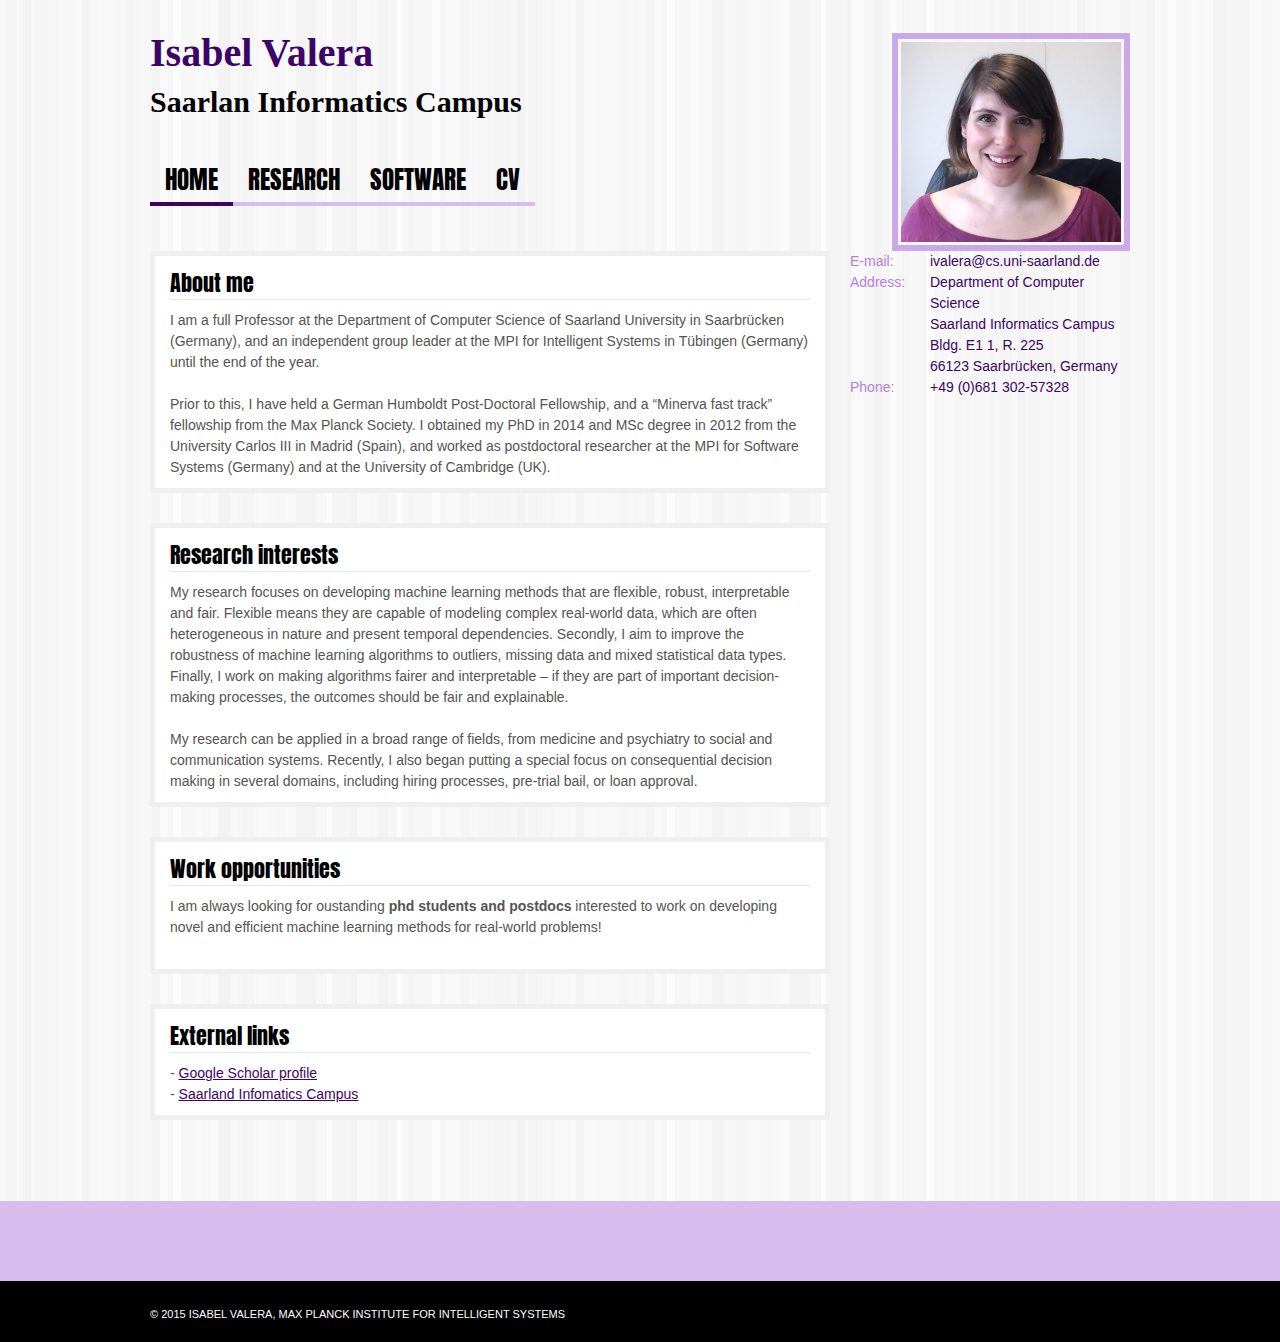
==== index.html @ 941a76a4 "Update index.html" ====
<!DOCTYPE html PUBLIC "-//W3C//DTD XHTML 1.0 Transitional//EN" "http://www.w3.org/TR/xhtml1/DTD/xhtml1-transitional.dtd">
<html xmlns="http://www.w3.org/1999/xhtml">
<head profile="http://gmpg.org/xfn/11">
	<title>Isabel Valera</title>
	<meta http-equiv="Content-Type" content="text/html; charset=UTF-8" />
	<meta name="robots" content="index, follow" />
	<link rel="stylesheet" type="text/css" href="css/style.css" media="screen" />
	<!-- Alt Stylesheet -->
	<link href="css/purple.css" rel="stylesheet" type="text/css" />
	<!-- Custom Favicon -->
	<link rel="shortcut icon" href="images/cropped-isabel1-300x194.jpg"/>
	<link href="css/shortcodes.css" rel="stylesheet" type="text/css" />
	<!-- Custom Stylesheet -->
	<link href="css/custom.css" rel="stylesheet" type="text/css" />
	<style type="text/css" media="screen">
		html { margin-top: 28px !important; }
		* html body { margin-top: 28px !important; }
	</style>
	<link href="http://fonts.googleapis.com/css?family=Anton" rel="stylesheet" type="text/css" />
</head>
<body class="single single-post postid-48 single-format-standard logged-in admin-bar no-customize-support chrome">
	<?html

?>
	<div id="container">
		<div id="header" class="col-full">
			<div id="logo" class="fr">
				<a href="#" title="Isabel Valera, Max Planck Institute for Intelligent Systems">
					<img class="title" style="border:6px solid #CBA8E7;padding:3px" width="220px" src="images/IsaWeb.png" alt="Isabel Valera" />
				</a>
	      		<span class="site-title">
					<a href="http://localhost/isaWp">
                        Prof. Dr. Isabel Valera
					</a>
				</span>
	      		<span class="site-description">Saarland Informatics Campus</span>
	      	</div><!-- /#logo -->
			<div id="descripcion" class="nav" style="margin-top:5px;">
				<h1 style="font-size:40px;color:#3B0466">Isabel Valera</h1><br/>
				<h1>Saarlan Informatics Campus </br></br></h1>
			</div>
			<div id="pagenav" class="nav fl">
				<ul>
					<li class="b page_item current_page_item">
						<a href="https://ivaleram.github.io/">Home</a>
					</li>
					<li class="page_item page-item-8">
						<a href="https://ivaleram.github.io/publications.html">Research</a>
					</li>
                    <li class="page_item page-item-8">
                        <a href="https://ivaleram.github.io/code.html">Software</a>
                    </li>
					<li class="page_item page-item-44">
						<a href="https://ivaleram.github.io/cv.html">CV</a>
					</li>
		    	</ul>
	    	</div><!-- /#pagenav -->       
		</div>
		<div id="content" class="col-full">
			<div id="sidebar" class="col-right">
				<div id="search_main" class="widget">
					<table class="tablePurple">
						<col style="width:80px"></col>
						<col style="width:200px"></col>
						
						<tbody>
                            <tr>
                                <td class="celdaClara">
                                    E-mail:
                                </td>
                                <td class="celdaOscura">
                                    ivalera@cs.uni-saarland.de
                                </td>
                            </tr>
                            <tr>
                                <td class="celdaClara">
                                    Address:
                                </td>
                                <td class="celdaOscura">
                                    Department of Computer Science</br>
                                    Saarland Informatics Campus</br>
                                    Bldg. E1 1, R. 225</br>
                                    66123 Saarbrücken, Germany
                                </td>								
                            </tr>
                            <tr>
                                <td class="celdaClara">
                                    Phone:
                                </td>
                                <td class="celdaOscura">
                                    +49 (0)681 302-57328
                                </td>	
															
							</tr>
						</tbody>
					</table>
				</div>
			</div>
			<div id="main" class="col-left">
				<div class="post">
					<h2 class="title">About me</h2>	
                    I am a full Professor at the Department of Computer Science of Saarland University in Saarbrücken (Germany), and an independent group leader at the MPI for Intelligent Systems in Tübingen (Germany) until the end of the year.
                    
                    </br></br>
                    Prior to this, I have held a German Humboldt Post-Doctoral Fellowship, and a “Minerva fast track” fellowship from the Max Planck Society. I obtained my PhD in 2014 and MSc degree in 2012 from the University Carlos III in Madrid (Spain), and worked as postdoctoral researcher at the MPI for Software Systems (Germany) and at the University of Cambridge (UK).
                    
				</div>	
			</div>			
			<div id="main" class="col-left">
				<div class="post">
					<h2 class="title">Research interests</h2>
                   My research focuses on developing machine learning methods that are flexible, robust, interpretable and fair. Flexible means they are capable of modeling complex real-world data, which are often heterogeneous in nature and present temporal dependencies. Secondly, I aim to improve the robustness of machine learning algorithms to outliers, missing data and mixed statistical data types. Finally, I work on making algorithms fairer and interpretable – if they are part of important decision-making processes, the outcomes should be fair and explainable.
                   
                   </br></br>
                   
                   My research can be applied in a broad range of fields, from medicine and psychiatry to social and communication systems. Recently, I also began putting a special focus on consequential decision making in several domains, including hiring processes, pre-trial bail, or loan approval.
                    
					<!--My research turns around the development of general machine learning methods that leverage the availability of data to solve real-world problems. In particular, I have three main goals in my research: i) capturing complex real-world phenomena, which often involve being able to ii) handle time-dependent, unstructured and heterogeneous data, and iii) provide interpretable results that allow us to better understand these phenomena, i.e., to include humans in the loop.
</br></br>
I have extensive expertise in probabilistic modeling, including Bayesian nonparametric models, as well as discrete- and continuous-time models such as HMMs and temporal point processes, respectively. My learning approaches include approximate Bayesian inference, e.g., Monte Carlo and variational methods, as well as convex optimization. I am interested in diverse applications which range from bioengineering and psychiatry to social and communication systems.

	-->
					
				</div>	
			</div>
            
            <div id="main" class="col-left">
                <div class="post">
                    <h2 class="title">Work opportunities</h2>
                    I am always looking for oustanding <b>phd students and postdocs</b> interested to work on developing novel and efficient machine learning methods for real-world problems!
                    </br></br>
                    
                    <!--To apply, send your application to Mara Cascianelli (mara.cascianelli@tuebingen.mpg.de).-->
                    
                </div>
            </div>
            
			<!-- <div id="main" class="col-left">
				<div class="post">
					<h2 class="title">Ongoing Papers</h2>
										
					I. Valera, F. J. R. Ruiz, P. M. Olmos, C. Blanco and F. Perez-Cruz. <b>"Infinite Continuous Feature Model for Psychiatric Comorbidity Analysis”. </b>
					Submitted to IEEE Transactions on Signal Processing, 2014. </br></br> 
											
					I. Valera, F. J. R. Ruiz and F. Perez-Cruz.  <b>"An Infinite Factorial Unbounded-State HMM for Blind Multiuser Channel Estimation"</b>. 
					Submitted to IEEE Transactions on Signal Processing, 2013.</br></br>
					
					I. Valera, F. J. R. Ruiz and F. Perez-Cruz. <b>"Infinite Factorial Unbounded-State Hidden Markov Model"</b>. Submitted to IEEE 
					Transaction on Pattern Analysis and Machine Intelligence, 2013.</br></br> 
				</div>	
			</div>
			
			<!-- <div id="main" class="col-left">
				<div class="post">
					<h2 class="title">Latest news</h2>						
					- THESIS IN PROGRESS!!!</br>
				</div>	
			</div> -->
			<div id="main" class="col-left">
				<div class="post">
					<h2 class="title">External links</h2>
					 - <a href="http://scholar.google.es/citations?user=cpdQqpsAAAAJ&hl=es" >Google Scholar profile</a></br>
					  <!--- <a href="http://learning.eng.cam.ac.uk/Public/">Computational and Biological Learning Lab at University of Cambridge</a></br>
					 - <a href="https://www.mpi-sws.org/" >Max Planck Institute for Software Systems</a></br> -->
                     - <a href="https://saarland-informatics-campus.de/en/" >Saarland Infomatics Campus</a></br>
                    			 
				</div>	
			</div>
			
			<div class="fix"></div>
						
		</div>	
		<div id="extended-footer">
			<div class="col-full">
				<div class="block one">
				</div><!-- /.block -->
				<div class="block two">
				</div><!-- /.block -->
				<div class="block three">
				</div><!-- /.block -->
			</div><!-- /.col-full -->
		</div><!-- /#extended-footer -->

		<div id="footer">
			<div class="col-full">
				<div id="copyright" class="col-left">
					<p>&copy; 2015 Isabel Valera, Max Planck Institute for Intelligent Systems</p>
				</div>			
				<div id="credit" class="col-right">
				</div>
			</div><!-- /.col-full -->
		</div><!-- /#footer -->	
	</div>
</body>
---- css/style.css ----
/*  
Theme Name: Bueno
Version: 1.7.4
Description: Designed by <a href="http://www.woothemes.com">WooThemes</a>.
Author: WooThemes
Author URI: http://www.woothemes.com

Copyright: (c) 2009 WooThemes.
	License: GNU General Public License v2.0
	License URI: http://www.gnu.org/licenses/gpl-2.0.html

*/

/* 

WARNING! DO NOT EDIT THIS FILE!

To make it easy to update your theme, you should not edit the styles in this file. Instead use 
the custom.css file to add your styles. You can copy a style from this file and paste it in 
custom.css and it will override the style in this file. You have been warned! :)

*/

/* Default styles */
@import "css/reset.css";

/*-------------------------------------------------------------------------------------------

INDEX:

1. SETUP
-1.1 Defaults
-1.2 Hyperlinks

2. SITE STRUCTURE & APPEARANCE
-2.1 Containers & Columns
-2.2 Navigation
-2.2.1 Drop-down menus
-2.3 Header
-2.4 Content
-2.5 Sidebar
-2.6 Extended Footer
-2.7 Footer

3. POSTS
-3.1 Typographic Elements
-3.2 Images
-3.3 Pagination / WP-Pagenavi

4. WIDGETS
-4.1 Generic Widgets
-4.2 Specific Widgets
-4.3 Extended Footer Widgets

5. COMMENTS
-5.1 Comments
-5.2 Pingbacks / Trackbacks
-5.3 Comments Form
-5.4 Gravity forms

-------------------------------------------------------------------------------------------*/



/*-------------------------------------------------------------------------------------------*/
/* 1. SETUP */
/*-------------------------------------------------------------------------------------------*/

/* 1.1 Defaults */

body  { font: 14px arial,Georgia, Times, Serif; line-height: 1.5; color: #545454; }

h1, h2, h3, h4, h5, h6  { margin: 0; font-family:Times New Roman, 'Anton', arial, serif; color: #000; }
h1  {font-size: 30px;} h2  {font-size: 24px;} h3  {font-size: 20px;} h4  {font-size: 18px;} h5  {font-size: 14px;} h6  {font-size: 12px;}

p  {margin: 0;}

/* 1.2 Hyperlinks */

h1 a:link, h1 a:visited, h2 a:link, h2 a:visited, h3 a:link, h3 a:visited,
h4 a:link, h4 a:visited, h5 a:link, h5 a:visited, h6 a:link, h6 a:visited  { text-decoration: none; }
h1 a:hover, h2 a:hover, h3 a:hover, h4 a:hover, h5 a:hover, h6 a:hover  {text-decoration: underline;}



/*-------------------------------------------------------------------------------------------*/
/* 2. SITE STRUCTURE & APPEARANCE */
/*-------------------------------------------------------------------------------------------*/

/* 2.1 Containers & Columns */
#container  {
}

.col-left { float: left; }
.col-right { float: right; }
.col-full  { width: 980px; margin: 0 auto; }

/* 2.2 Navigation */

#navigation  { text-transform: uppercase; font-size:11px; background-color: #000; }
.nav, .nav ul  { z-index:100; margin:0; padding:0; list-style:none; line-height:1; }
.nav li  { float:left; width: auto; }

/* 2.2.1 Drop-down menus */
.nav li ul  {  position: absolute; left: -999em; width: 160px;  }
.nav li ul li  { border: 1px solid #d8d8d8; background: #FFF; border-width: 0 1px 1px; }
.nav li ul li a  { width:148px; line-height:25px!important; font-size:11px; color:#555!important; padding: 0 0 0 10px; }
.nav li ul ul  { margin: -26px 0 0 158px!important; }
.nav li ul ul li a  {  }
.nav li ul li ul li a  {  }
.nav li:hover ul ul, .nav li:hover ul ul ul, .nav li:hover ul ul ul ul, .nav li.sfhover ul ul, .nav li.sfhover ul ul ul, .nav li.sfhover ul ul ul ul { left: -999em; }
.nav li:hover ul, .nav li li:hover ul, .nav li li li:hover ul, .nav li li li li:hover ul, .nav li.sfhover ul, .nav li li.sfhover ul, .nav li li li.sfhover ul, .nav li li li li.sfhover ul { left: auto;}
.nav li:hover,.nav li.hover  { position:static; }


/* CATEGORY NAVIGATION */
#catnav  { width: 620px; }
#catnav a:link, #catnav a:visited  { display:block; z-index:100; padding:0 20px 0 0; line-height:55px; font-family: Helvetica, Arial, sans-serif; text-decoration: none; color: #fff; }
#catnav a:hover  { text-decoration: underline; }
#catnav li ul  {  margin-top: -15px; border-top: 1px solid #d8d8d8;  }
#catnav li ul a:link, #catnav li ul a:visited  { padding: 0 0 0 10px; }
#catnav li ul a:hover  { color: #000!important; background: #d8d8d8;  }

/* PAGES NAVIGATION */
#pagenav  { margin-top: 20px; }
#pagenav a  { display:block; z-index:100; margin: 0; padding:0 15px 10px 15px; text-decoration: none; text-transform: uppercase; font-size: 25px; font-family: 'Anton', Helvetica, arial, sans-serif; color: #000;  }
#pagenav li ul a:link, #pagenav li ul a:visited  { padding: 0 0 0 10px; font-family: Helvetica, Arial, sans-serif !important; font-size: 14px; text-transform: none; border: none; }
#pagenav li.rss a  { padding-right: 25px; }



/* 2.3 Header */
#topsearch  { width: 300px; line-height: 0; }
#topsearch #searchform_top  { margin: 14px 0 0 0; }

#header{padding:0px;clear:both;position:relative;}

#logo  { }
#logo img  { }
#logo .site-title a { font-family: 'Anton', arial, serif;color:#222; font-size:48px; line-height:48px; text-transform:uppercase; font-weight:normal; text-decoration:none;  }
#logo .site-title a:hover { text-decoration:underline;  }
#logo .site-description { color:#999; font:italic 14px Georgia, serif; }
#logo .site-title, #logo .site-description  { display:none; }

/* 2.4 Content */
#content{min-height:550px;padding:0;}
* html #content{height:550px;}

#main{width:680px;}
#main.fullwidth  { width: 940px; }

/* 2.5 Sidebar */
#sidebar{width:280px;overflow:hidden;}

/* 2.6 Extended Footer */
#extended-footer  { margin: 50px 0 0 0; padding: 40px 0; }
.block  { float: left; width: 300px; padding: 0 10px 0 0; }
.one, .two  { margin: 0 9px 0 0; }
.three  { padding: 0; }

/* 2.7 Footer */
#footer  { font-family: Helvetica, Arial, sans-serif; font-size: 11px; padding: 20px 0; background-color: #000; color: #fff; text-transform: uppercase; }
#footer a:link, #footer a:visited  { color: #fff; }
#footer p  { margin: 5px 0 0 0; }
#footer #credit img  { vertical-align: middle; }
#footer #credit span  { display: none; }



/*-------------------------------------------------------------------------------------------*/
/* 3. POSTS */
/*-------------------------------------------------------------------------------------------*/

#breadcrumb, .archive_header  { font-family: Helvetica, Arial, sans-serif; display: block; margin:10px 0; padding: 0 55px; font-size: 18px; font-weight: bold; color: #000; }
#breadcrumb  { font-size: 14px; font-weight: normal; padding: 0; }
.archive_header .catrss a  { font-size: 14px; text-decoration: none; line-height: 28px; }

.post  { position: relative; margin: 0 0 30px 0; padding: 10px 15px; background-color: #fff; border: 5px solid #efefef; }

.post .title  { width:100%; position:relative; margin: 0 0 10px 0; color: #000; border-bottom: 1px solid #e7e7e7; font-size: 22px;font-family:'Anton';font-weight:normal; }
.post .title a:link, .post .title a:visited  { color: #000; }
.post .title a:hover  { text-decoration: none; }

.post .date  { position: absolute; top: 30px; left: -40px; width: 71px; height: 60px; padding: 10px 0 0 0; text-align: center; color: #fff; }

.post .date .day  { display: block; font-size: 36px; line-height: 32px; }
.post .date .month  { display: block; font-size: 12px; text-transform: uppercase; font-weight: bold; }

.post-meta  { margin: 30px 0 0 0; font-size: 11px; color: #9F9F9F; border-top: 1px solid #c4c4c4; border-bottom: 1px solid #c4c4c4; }

.post-meta li  { float: left; width: 154px; padding: 10px 0 7px 10px; }
.post-meta li.categories  { border-left: 1px solid #e7e7e7; border-right: 1px solid #e7e7e7; }
.post-meta li span  { display: block; }
.post-meta li .head  { font-size: 10px; text-transform: uppercase; font-weight: bold; font-family: Helvetica, Arial, sans-serif; color: #000; }
.post-meta li .body, .post-meta li .body a:link, .post-meta li .body a:visited  { font-size: 13px; color: #7a7a7a; font-style: italic; text-decoration: none; }

.post img.thumbnail  { margin: 0 0 20px 0; }

.post #nav-below{ margin: 20px 0 0 0;}

.entry  {}

/* 3.1 Typographic Elements */
.entry h1 {}  .entry h2 {}  .entry h3 {}  .entry h4 {}  .entry h5 {}  .entry h6 {}
.entry h1, .entry h2, .entry h3, .entry h4, .entry h5, .entry h6  {	margin: 0 0 15px 0; }

.entry p  { margin: 0 0 15px 0; }

.entry blockquote  { padding: 10px 30px; color: #666; font-style: italic; font-size: 16px; }
.entry blockquote p  {}

.entry ul  { margin: 0 0 15px 0; padding: 0 0 0 30px; }
.entry ul ul  { margin: 0; }
.entry ul li  {	list-style-type: circle; }
.entry ul ul li  { list-style-type: disc; }

.entry ol  { margin: 0 0 15px 0; padding: 0 0 0 30px; }
.entry ol ol  { margin: 0; }
.entry  ol li  { list-style-type: upper-latin; }
.entry  ol li ol li  { list-style-type: lower-latin; }

/* 3.2 Images */
img.wp-smiley  { padding: 0; border: none; }

.entry .alignleft  { float: left; width: auto; margin: 10px 15px 10px 0; }
.entry .alignright  { float: right; width: auto; margin: 10px 0 10px 15px; }
.entry .aligncenter  { text-align: center; }

.entry img.aligncenter  { margin-left:auto; margin-right:auto; display:block; }

.entry .wp-caption { padding: 1px; text-align:center; background:#F8F8F4; border: solid 1px #e6e6e6; }
.entry .wp-caption img{ margin:0; padding:4px 0; background:none; border:0; }
.entry .wp-caption-text { margin:0; padding:0; font-size:11px; text-align:center; }

/* 3.3 Pagination / WP-Pagenavi */
.more_entries { margin-top: -30px; padding: 10px 55px; background-color: #fff; border: 5px solid #efefef; }
.more_entries a { display: block; margin: 0 0 0 0; text-transform: uppercase; font-weight: bold; text-decoration: none; }

.more_entries .wp-pagenavi { margin: 0; text-align: center; }
.more_entries .wp-pagenavi a:link,
.more_entries .wp-pagenavi a:visited { display: inline; text-decoration: none !important; padding: 4px 6px!important; }
.more_entries .wp-pagenavi .current, 
.more_entries .wp-pagenavi .on,
.more_entries .wp-pagenavi a:hover { padding: 4px 7px; font-weight: bold; }
.more_entries .wp-pagenavi .extend { background:none; border:none; }


/*-------------------------------------------------------------------------------------------*/
/* 4. WIDGETS */
/*-------------------------------------------------------------------------------------------*/

/* 4.1 Generic Widgets */
.widget  { margin: 0 0 30px 0; }
.widget h3  { margin: 0; padding: 10px 0; text-transform:uppercase; color: #404040; font-weight:normal; }

.widget ul  { clear:both; }
.widget ul li  {}
.widget ul li a:link, .widget ul li a:visited { display: block; padding: 0 0 0 25px; line-height: 30px; text-decoration: none; color:#666; }
.widget ul ul  { padding: 0 0 0 15px; border-top: none; }

.widget_recent_comments li, #twitter li  { padding: 6px 0 6px 10px; line-height: 18px; } /* RESET LI STYLING FOR RECENT COMMENT & TWITTER */
.widget_recent_comments li a, #twitter a  { display: inline; padding: 0; line-height: 18px!important; background: none!important; border: none!important; } /* RESET <A> STYLING FOR RECENT COMMENT & TWITTER */


/* 4.2 Specific Widgets */

/* FEATURED POSTS */

#featured li  { float: left; width: 300px; padding: 10px 0; list-style: none; }
#featured li a  { padding: 0; background: none; border: none; }
#featured span  { display: block; }
#featured span.thumb  { float: left; width: 80px; }
#featured .right  { float: right; width: 200px; font-size: 12px; line-height: 18px; }
#featured .right h4  { margin: 0 0 5px 0; font-size: 16px; line-height: 18px; font-weight:normal; }
#featured .right h4 a  { line-height: 18px; }

/* WIDGET FORMS */
#searchform  { margin: 15px 0 0 0; }
input#s, input.field  { float: left; width: 216px; padding: 5px 0 5px 5px; }
input.submit  { display:block; float: right; line-height: 17px; border: none; padding: 4px 5px; color: #fff; text-shadow: 1px 1px 0 #424242; text-transform: uppercase; font-size: 12px; }
.widget .screen-reader-text  { display: none; }

/* FLICKR */
#flickr h3  {}
#flickr h3 span{color:#0061D8;}
#flickr h3 span span{color:#FF1183;}
#flickr .flickr_badge_image  { width: 75px; float: left; margin: 15px 34px 0 0; }
#flickr .pictures  { margin-right: -28px; }
#flickr a img  { float: left; display: block;}

/* LIFESTREAM */
.widget_lifestream ul li a  { border:none; background:none!important; }
.widget_lifestream ul .lifestream_meta  { color: inherit; }

/* TEXT WIDGET */
.textwidget  { padding: 10px 0; }

/* CALENDAR */
#wp-calendar{width:95%;margin-bottom:15px;clear:both;padding:0;}
#wp-calendar caption{padding:10px;}
#wp-calendar th,#wp-calendar td{text-align:center;padding:5px;}
#wp-calendar td{background:transparent;}
#wp-calendar td,table#wp-calendar th{padding:3px 0;}

/* ADS */
#sidebar .ads125 { padding: 0 0 12px 12px; background: #fff; }
.ads125 img  { margin: 14px 16px 0 0; }

/* 4.3 Extended Footer Widgets */
#extended-footer .widget  { margin: 0 0 30px 0; padding: 0 10px; }
#extended-footer .widget h3  { font-size: 16px; margin: 0 0 10px 0; padding: 0; border-bottom: none; }
#extended-footer .widget ul li a  { padding: 0; line-height: 24px; background: none; border-bottom: none; }
#extended-footer .widget ul li a:hover  { background: none; }

#extended-footer .textwidget  { padding: 0; }
#extended-footer #flickr .flickr_badge_image  { width: 75px; float: left; margin: 15px 25px 0 0; }
#extended-footer #flickr .pictures  { margin-right: -28px; }
#extended-footer input#s, #extended-footer input.field  { width: 210px; }
#extended-footer #advert_300x250 { padding-left: 0; padding-right: 0; }
#extended-footer .ads125 img  { margin: 14px 13px 0 0; }
#extended-footer .widget_recent_comments li, #extended-footer #twitter li  { padding: 6px 0 6px 0; }

/*-------------------------------------------------------------------------------------------*/
/* 5. COMMENTS */
/*-------------------------------------------------------------------------------------------*/

/* 5.1 Comments */
#comments { position:relative; margin: 0 0 60px 0; padding: 50px 55px; background-color: #fff; border: 5px solid #efefef; }
#comments h3{ margin: 0 0 20px 0; }
#comments .comment{margin-top:10px;width:100%;list-style-type:none;}
#comments .comment .comment-container  { padding: 10px 0; border-bottom: 3px solid #eee;}
#comments .comment-head  { margin: 0 0 15px 0; }
#comments .comment-head .avatar  { float: left; }
#comments .comment-head .avatar img{margin: 0 10px 0 0;vertical-align: middle;border:3px solid #eee;}
#comments .comment-head .name  { display: block; margin: 0 0 -5px 0; font-weight: bold; font-size: 15px; }
#comments .comment-head .date, #comments .comment-head .edit, #comments .comment-head .perma { font-size: 11px; }
#comments .comment-entry p  { margin: 0 0 10px 0;}

#comments ul.children{margin:10px 0 0 25px;padding:0;}
#comments .cancel-comment-reply a, #comments .comment-reply-link  { text-transform: uppercase; font-family: helvetica, arial, sans-serif; font-weight: bold; text-decoration: none; font-size: 11px;}

#comments .navigation { }
#comments .navigation a{ display: block; margin: 15px 0 0 0; text-decoration: none; }
#comments .navigation a:hover{}

/* 5.2 Pingbacks / Trackbacks */
#pings  { margin: 0 0 60px 0; padding: 50px 55px; background-color: #fff; border: 5px solid #efefef; }
#pings h3  { margin: 0 0 20px 0; }
.pinglist li  { margin: 0 0 0 20px; list-style-type: decimal; }
.pinglist li .author  { font-weight: bold; font-size: 15px; }
.pinglist li .date  { font-size: 11px; }
.pinglist li .pingcontent  { display: block; margin: 10px 0; }

/* 5.3 Comments Form */
#respond  { margin: 15px 0 0 0; padding: 50px 55px; background-color: #fff; border: 5px solid #efefef; }
#comments #respond  { padding: 20px 0; margin: 0; border: none; }
#comments #respond h3  { margin-bottom: 0; }
#respond h3  { }

#commentform  {	margin: 15px 0 0 0; }
#commentform input.txt  { width: 260px; margin: 0 5px 10px 0; padding: 7px 5px; border: 1px solid #eee; }
#commentform label  { font-family: Helvetica, Arial, sans-serif; font-size: 11px; text-transform: uppercase; font-weight: bold; }
#commentform textarea  { width: 95%!important; padding: 5px; border: 1px solid #eee; }
#commentform #submit  { border: none; margin: 20px 0 0 0; padding: 4px 10px; color: #fff; text-shadow: 1px 1px 0 #424242; text-transform: uppercase; font-size: 12px; }

/* 5.4 Gravity forms */
.gfield { margin-bottom: 10px; }
.gform_wrapper .top_label .gfield_label { display:block; padding-right:20px; width: 100px; margin: 5px 0px 4px !important; }
.gform_wrapper input.button { padding: 4px 10px 4px !important; color: #fff !important; text-shadow: 1px 1px 0 #424242; text-transform: uppercase; font-size: 12px !important; }
.gform_wrapper input { padding: 7px 3px !important; border: 1px solid #EEE; }
.gform_wrapper .top_label input.large, .gform_wrapper .top_label select.large, .gform_wrapper .top_label textarea.textarea { width: 350px !important; padding: 7px 3px !important; border: 1px solid #EEE; }
.gform_wrapper .entry img, .gform_wrapper img.thumbnail { padding: 0px !important; border: 0px !important; }
ul.top_label .clear-multi { clear: none !important; }
.gform_wrapper .gfield_checkbox, .gform_wrapper .gfield_radio { margin-left: 120px !important; }
img.ui-datepicker-trigger { border: 0px !important; padding: 0px; }

table.tablePurple td.celdaClara{color:#B380DD;}
table.tablePurple td.celdaOscura{color:#3B0466;}
.titleYear{display:block;border-bottom:4px solid #B380DD;color:#3B0466;font-size:18px;}
---- css/purple.css ----
/* Purple Colors Stylesheet */



/*-------------------------------------------------------------------------------------------*/
/* 1. SETUP */
/*-------------------------------------------------------------------------------------------*/

/* 1.1 Defaults */

body  { background: #fff url(purple/bodytile3.jpg) repeat left top; }

/* 1.2 Hyperlinks */

a:link, a:visited  { color: #3b0466; }
a:hover  {}



/*-------------------------------------------------------------------------------------------*/
/* 2. SITE STRUCTURE & APPEARANCE */
/*-------------------------------------------------------------------------------------------*/

/* 2.1 Containers & Columns */


/* 2.2 Navigation */


/* 2.2.1 Drop-down menus */



/* CATEGORY NAVIGATION */

/* PAGES NAVIGATION */
#pagenav a  { border-bottom: 4px solid #d7bced; }
#pagenav li.current_page_item a, #pagenav li a:hover, #pagenav li.current-menu-item a  { border-color: #3b0466;  }
#pagenav li ul  { border-top: 1px solid #d7bced; }
#pagenav li ul li  { border-color: #d7bced; }
#pagenav li ul a:hover  { color: #fff!important; background: #3b0466;  }
#pagenav li.rss a  { color: #3b0466; background: url(purple/ico-rss.png) no-repeat right 4px; }



/* 2.3 Header *//* Purple Colors Stylesheet */



/*-------------------------------------------------------------------------------------------*/
/* 1. SETUP */
/*-----------------------------------------------------------------------/* Purple Colors Stylesheet */



/*-------------------------------------------------------------------------------------------*/
/* 1. SETUP */
/*-------------------------------------------------------------------------------------------*/

/* 1.1 Defaults */

body  { background: #fff url(purple/light_green_stripes2.jpg) repeat left top; }

/* 1.2 Hyperlinks */

a:link, a:visited  { color: #3b0466; }
a:hover  {}



/*-------------------------------------------------------------------------------------------*/
/* 2. SITE STRUCTURE & APPEARANCE */
/*-------------------------------------------------------------------------------------------*/

/* 2.1 Containers & Columns */


/* 2.2 Navigation */


/* 2.2.1 Drop-down menus */



/* CATEGORY NAVIGATION */

/* PAGES NAVIGATION */
#pagenav a  { border-bottom: 4px solid #d7bced; }
#pagenav li.current_page_item a, #pagenav li a:hover, #pagenav li.current-menu-item a  { border-color: #3b0466;  }
#pagenav li ul  { border-top: 1px solid #d7bced; }
#pagenav li ul li  { border-color: #d7bced; }
#pagenav li ul a:hover  { color: #fff!important; background: #3b0466;  }
#pagenav li.rss a  { color: #3b0466; background: url(purple/ico-rss.png) no-repeat right 4px; }



/* 2.3 Header *//* Purple Colors Stylesheet */



/*-------------------------------------------------------------------------------------------*/
/* 1. SETUP */
/*-------------------------------------------------------------------------------------------*/

/* 1.1 Defaults */

body  { background: #fff url(purple/light_green_stripes2.jpg) repeat left top; }

/* 1.2 Hyperlinks */

a:link, a:visited  { color: #3b0466; }
a:hover  {}



/*-------------------------------------------------------------------------------------------*/
/* 2. SITE STRUCTURE & APPEARANCE */
/*-------------------------------------------------------------------------------------------*/

/* 2.1 Containers & Columns */


/* 2.2 Navigation */


/* 2.2.1 Drop-down menus */



/* CATEGORY NAVIGATION */

/* PAGES NAVIGATION */
#pagenav a  { border-bottom: 4px solid #d7bced; }
#pagenav li.current_page_item a, #pagenav li a:hover, #pagenav li.current-menu-item a  { border-color: #3b0466;  }
#pagenav li ul  { border-top: 1px solid #d7bced; }
#pagenav li ul li  { border-color: #d7bced; }
#pagenav li ul a:hover  { color: #fff!important; background: #3b0466;  }
#pagenav li.rss a  { color: #3b0466; background: url(purple/ico-rss.png) no-repeat right 4px; }



/* 2.3 Header */


/* 2.4 Content */


/* 2.5 Sidebar */


/* 2.6 Extended Footer */
#extended-footer  { background-color: #d7bced; color: #585858; }
#extended-footer li a:link, #extended-footer li a:visited  { color:#585858; }
.one, .two  { border-right: 1px solid #9e6cc7; }

/* 2.7 Footer */



/*-------------------------------------------------------------------------------------------*/
/* 3. POSTS */
/*-------------------------------------------------------------------------------------------*/

/*.post .date  { background: url(purple/date.png) no-repeat left top; }
*/
.post-meta li .body a:hover  { color: #3b0466; }


/* 3.1 Typographic Elements */

/* 3.2 Images */
.post img.thumbnail  { border: 5px solid #d7bced; }
.entry img  { border: 5px solid #d7bced; }

/* 3.3 Pagination / WP-Pagenavi */

.more_entries .wp-pagenavi a:link,
.more_entries .wp-pagenavi a:visited { color: #3b0466; }
.more_entries .wp-pagenavi .current, 
.more_entries .wp-pagenavi .on,
.more_entries .wp-pagenavi a:hover { background: #d7bced !important; color: #3b0466; }


/*-------------------------------------------------------------------------------------------*/
/* 4. WIDGETS */
/*-------------------------------------------------------------------------------------------*/

/* 4.1 Generic Widgets */
.widget h3  { border-bottom: 1px solid #3b0466; }

.widget ul li a:link, .widget ul li a:visited { background: url(purple/bullet.png) no-repeat 10px center; border-bottom: 1px solid #d7bced; }
.widget ul li a:hover  { color: #3b0466; background: url(purple/bullet_hover.png) no-repeat 10px center; font-weight: bold; }

.widget_recent_comments li, #twitter li  { border-bottom: 1px solid #d7bced; } /* RESET LI STYLING FOR RECENT COMMENT & TWITTER */
.widget_recent_comments li a, #twitter a  { color: #3b0466!important; } /* RESET <A> STYLING FOR RECENT COMMENT & TWITTER */


/* 4.2 Specific Widgets */

/* FEATURED POSTS */

#featured li  { border-bottom: 1px solid #d7bced; }
#featured span.thumb img  { border: 5px solid #d7bced; }
#featured span.thumb img:hover  { border-color: #3b0466; }

/* WIDGET FORMS */
input#s, input.field  { border: 1px solid #d7bced; }
input#s:focus, input.field:focus  { border: 1px solid #3b0466; }
input.submit  { background-color: #3b0466; }

/* FLICKR */
#flickr a img  { border: #d7bced 3px solid;}
#flickr a:hover img  { border:#3b0466 3px solid; }

/* LIFESTREAM */
.widget_lifestream ul li  { border-bottom: 1px solid #d7bced; }

/* TEXT WIDGET */

/* CALENDAR */
#wp-calendar th,#wp-calendar td{background:#d7bced;}
#wp-calendar th  { color: #3b0466; }

/* ADS */
#sidebar .ads125 { border: 1px solid #d7bced; }

/* 4.3 Extended Footer Widgets */


/*-------------------------------------------------------------------------------------------*/
/* 5. COMMENTS */
/*-------------------------------------------------------------------------------------------*/

/* 5.1 Comments */


/* 5.2 Pingbacks / Trackbacks */

/* 5.3 Comments Form */
#commentform #submit  { background-color: #3b0466; }

/* 5.4 Gravity forms */
.gform_wrapper input.button { background-color: #3b0466; }


/* 2.4 Content */


/* 2.5 Sidebar */


/* 2.6 Extended Footer */
#extended-footer  { background-color: #d7bced; color: #585858; }
#extended-footer li a:link, #extended-footer li a:visited  { color:#585858; }
.one, .two  { border-right: 1px solid #9e6cc7; }

/* 2.7 Footer */



/*-------------------------------------------------------------------------------------------*/
/* 3. POSTS */
/*-------------------------------------------------------------------------------------------*/

/*.post .date  { background: url(purple/date.png) no-repeat left top; }
*/
.post-meta li .body a:hover  { color: #3b0466; }


/* 3.1 Typographic Elements */

/* 3.2 Images */
.post img.thumbnail  { border: 5px solid #d7bced; }
.entry img  { border: 5px solid #d7bced; }

/* 3.3 Pagination / WP-Pagenavi */

.more_entries .wp-pagenavi a:link,
.more_entries .wp-pagenavi a:visited { color: #3b0466; }
.more_entries .wp-pagenavi .current, 
.more_entries .wp-pagenavi .on,
.more_entries .wp-pagenavi a:hover { background: #d7bced !important; color: #3b0466; }


/*-------------------------------------------------------------------------------------------*/
/* 4. WIDGETS */
/*-------------------------------------------------------------------------------------------*/

/* 4.1 Generic Widgets */
.widget h3  { border-bottom: 1px solid #3b0466; }

.widget ul li a:link, .widget ul li a:visited { background: url(purple/bullet.png) no-repeat 10px center; border-bottom: 1px solid #d7bced; }
.widget ul li a:hover  { color: #3b0466; background: url(purple/bullet_hover.png) no-repeat 10px center; font-weight: bold; }

.widget_recent_comments li, #twitter li  { border-bottom: 1px solid #d7bced; } /* RESET LI STYLING FOR RECENT COMMENT & TWITTER */
.widget_recent_comments li a, #twitter a  { color: #3b0466!important; } /* RESET <A> STYLING FOR RECENT COMMENT & TWITTER */


/* 4.2 Specific Widgets */

/* FEATURED POSTS */

#featured li  { border-bottom: 1px solid #d7bced; }
#featured span.thumb img  { border: 5px solid #d7bced; }
#featured span.thumb img:hover  { border-color: #3b0466; }

/* WIDGET FORMS */
input#s, input.field  { border: 1px solid #d7bced; }
input#s:focus, input.field:focus  { border: 1px solid #3b0466; }
input.submit  { background-color: #3b0466; }

/* FLICKR */
#flickr a img  { border: #d7bced 3px solid;}
#flickr a:hover img  { border:#3b0466 3px solid; }

/* LIFESTREAM */
.widget_lifestream ul li  { border-bottom: 1px solid #d7bced; }

/* TEXT WIDGET */

/* CALENDAR */
#wp-calendar th,#wp-calendar td{background:#d7bced;}
#wp-calendar th  { color: #3b0466; }

/* ADS */
#sidebar .ads125 { border: 1px solid #d7bced; }

/* 4.3 Extended Footer Widgets */


/*-------------------------------------------------------------------------------------------*/
/* 5. COMMENTS */
/*-------------------------------------------------------------------------------------------*/

/* 5.1 Comments */


/* 5.2 Pingbacks / Trackbacks */

/* 5.3 Comments Form */
#commentform #submit  { background-color: #3b0466; }

/* 5.4 Gravity forms */
.gform_wrapper input.button { background-color: #3b0466; }--------------------*/

/* 1.1 Defaults */

body  { background: #fff url(purple/light_green_stripes2.jpg) repeat left top; }

/* 1.2 Hyperlinks */

a:link, a:visited  { color: #3b0466; }
a:hover  {}



/*-------------------------------------------------------------------------------------------*/
/* 2. SITE STRUCTURE & APPEARANCE */
/*-------------------------------------------------------------------------------------------*/

/* 2.1 Containers & Columns */


/* 2.2 Navigation */


/* 2.2.1 Drop-down menus */



/* CATEGORY NAVIGATION */

/* PAGES NAVIGATION */
#pagenav a  { border-bottom: 4px solid #d7bced; }
#pagenav li.current_page_item a, #pagenav li a:hover, #pagenav li.current-menu-item a  { border-color: #3b0466;  }
#pagenav li ul  { border-top: 1px solid #d7bced; }
#pagenav li ul li  { border-color: #d7bced; }
#pagenav li ul a:hover  { color: #fff!important; background: #3b0466;  }
#pagenav li.rss a  { color: #3b0466; background: url(purple/ico-rss.png) no-repeat right 4px; }



/* 2.3 Header */


/* 2.4 Content */


/* 2.5 Sidebar */


/* 2.6 Extended Footer */
#extended-footer  { background-color: #d7bced; color: #585858; }
#extended-footer li a:link, #extended-footer li a:visited  { color:#585858; }
.one, .two  { border-right: 1px solid #9e6cc7; }

/* 2.7 Footer */



/*-------------------------------------------------------------------------------------------*/
/* 3. POSTS */
/*-------------------------------------------------------------------------------------------*/

/*.post .date  { background: url(purple/date.png) no-repeat left top; }
*/
.post-meta li .body a:hover  { color: #3b0466; }


/* 3.1 Typographic Elements */

/* 3.2 Images */
.post img.thumbnail  { border: 5px solid #d7bced; }
.entry img  { border: 5px solid #d7bced; }

/* 3.3 Pagination / WP-Pagenavi */

.more_entries .wp-pagenavi a:link,
.more_entries .wp-pagenavi a:visited { color: #3b0466; }
.more_entries .wp-pagenavi .current, 
.more_entries .wp-pagenavi .on,
.more_entries .wp-pagenavi a:hover { background: #d7bced !important; color: #3b0466; }


/*-------------------------------------------------------------------------------------------*/
/* 4. WIDGETS */
/*-------------------------------------------------------------------------------------------*/

/* 4.1 Generic Widgets */
.widget h3  { border-bottom: 1px solid #3b0466; }

.widget ul li a:link, .widget ul li a:visited { background: url(purple/bullet.png) no-repeat 10px center; border-bottom: 1px solid #d7bced; }
.widget ul li a:hover  { color: #3b0466; background: url(purple/bullet_hover.png) no-repeat 10px center; font-weight: bold; }

.widget_recent_comments li, #twitter li  { border-bottom: 1px solid #d7bced; } /* RESET LI STYLING FOR RECENT COMMENT & TWITTER */
.widget_recent_comments li a, #twitter a  { color: #3b0466!important; } /* RESET <A> STYLING FOR RECENT COMMENT & TWITTER */


/* 4.2 Specific Widgets */

/* FEATURED POSTS */

#featured li  { border-bottom: 1px solid #d7bced; }
#featured span.thumb img  { border: 5px solid #d7bced; }
#featured span.thumb img:hover  { border-color: #3b0466; }

/* WIDGET FORMS */
input#s, input.field  { border: 1px solid #d7bced; }
input#s:focus, input.field:focus  { border: 1px solid #3b0466; }
input.submit  { background-color: #3b0466; }

/* FLICKR */
#flickr a img  { border: #d7bced 3px solid;}
#flickr a:hover img  { border:#3b0466 3px solid; }

/* LIFESTREAM */
.widget_lifestream ul li  { border-bottom: 1px solid #d7bced; }

/* TEXT WIDGET */

/* CALENDAR */
#wp-calendar th,#wp-calendar td{background:#d7bced;}
#wp-calendar th  { color: #3b0466; }

/* ADS */
#sidebar .ads125 { border: 1px solid #d7bced; }

/* 4.3 Extended Footer Widgets */


/*-------------------------------------------------------------------------------------------*/
/* 5. COMMENTS */
/*-------------------------------------------------------------------------------------------*/

/* 5.1 Comments */


/* 5.2 Pingbacks / Trackbacks */

/* 5.3 Comments Form */
#commentform #submit  { background-color: #3b0466; }

/* 5.4 Gravity forms */
.gform_wrapper input.button { background-color: #3b0466; }


/* 2.4 Content */


/* 2.5 Sidebar */


/* 2.6 Extended Footer */
#extended-footer  { background-color: #d7bced; color: #585858; }
#extended-footer li a:link, #extended-footer li a:visited  { color:#585858; }
.one, .two  { border-right: 1px solid #9e6cc7; }

/* 2.7 Footer */



/*-------------------------------------------------------------------------------------------*/
/* 3. POSTS */
/*-------------------------------------------------------------------------------------------*/

/*.post .date  { background: url(purple/date.png) no-repeat left top; }
*/
.post-meta li .body a:hover  { color: #3b0466; }


/* 3.1 Typographic Elements */

/* 3.2 Images */
.post img.thumbnail  { border: 5px solid #d7bced; }
.entry img  { border: 5px solid #d7bced; }

/* 3.3 Pagination / WP-Pagenavi */

.more_entries .wp-pagenavi a:link,
.more_entries .wp-pagenavi a:visited { color: #3b0466; }
.more_entries .wp-pagenavi .current, 
.more_entries .wp-pagenavi .on,
.more_entries .wp-pagenavi a:hover { background: #d7bced !important; color: #3b0466; }


/*-------------------------------------------------------------------------------------------*/
/* 4. WIDGETS */
/*-------------------------------------------------------------------------------------------*/

/* 4.1 Generic Widgets */
.widget h3  { border-bottom: 1px solid #3b0466; }

.widget ul li a:link, .widget ul li a:visited { background: url(purple/bullet.png) no-repeat 10px center; border-bottom: 1px solid #d7bced; }
.widget ul li a:hover  { color: #3b0466; background: url(purple/bullet_hover.png) no-repeat 10px center; font-weight: bold; }

.widget_recent_comments li, #twitter li  { border-bottom: 1px solid #d7bced; } /* RESET LI STYLING FOR RECENT COMMENT & TWITTER */
.widget_recent_comments li a, #twitter a  { color: #3b0466!important; } /* RESET <A> STYLING FOR RECENT COMMENT & TWITTER */


/* 4.2 Specific Widgets */

/* FEATURED POSTS */

#featured li  { border-bottom: 1px solid #d7bced; }
#featured span.thumb img  { border: 5px solid #d7bced; }
#featured span.thumb img:hover  { border-color: #3b0466; }

/* WIDGET FORMS */
input#s, input.field  { border: 1px solid #d7bced; }
input#s:focus, input.field:focus  { border: 1px solid #3b0466; }
input.submit  { background-color: #3b0466; }

/* FLICKR */
#flickr a img  { border: #d7bced 3px solid;}
#flickr a:hover img  { border:#3b0466 3px solid; }

/* LIFESTREAM */
.widget_lifestream ul li  { border-bottom: 1px solid #d7bced; }

/* TEXT WIDGET */

/* CALENDAR */
#wp-calendar th,#wp-calendar td{background:#d7bced;}
#wp-calendar th  { color: #3b0466; }

/* ADS */
#sidebar .ads125 { border: 1px solid #d7bced; }

/* 4.3 Extended Footer Widgets */


/*-------------------------------------------------------------------------------------------*/
/* 5. COMMENTS */
/*-------------------------------------------------------------------------------------------*/

/* 5.1 Comments */


/* 5.2 Pingbacks / Trackbacks */

/* 5.3 Comments Form */
#commentform #submit  { background-color: #3b0466; }

/* 5.4 Gravity forms */
.gform_wrapper input.button { background-color: #3b0466; }
---- css/shortcodes.css ----
/*-----------------------------------------------------------------------------------

TABLE OF CONTENTS:

1. Info Boxes
2. Buttons
3. Columns
4. Tweetmeme
5. Twitter
6. Digg
7. Related Posts
8. Horizontal Rule
9. Quote
10. Icon Links
11. Facebook
12. Contact Form
13. Tabber
-13.1 Tabber Alternate Style - Boxed
-13.2 Tabber Alternate Style - Vertical
14. Dropcap
15. Content Toggle
-15.1 Toggle Alternate Style - White
16. Highlight and Abbreviation
17. List Styles - Unordered List
18. List Styles - Ordered List
19. Social Icon

-----------------------------------------------------------------------------------*/

/*-------------------------------------------------------------------------------------------*/
/* 1. Info Boxes */
/*-------------------------------------------------------------------------------------------*/
p.woo-sc-box, div.woo-sc-box {margin:1em 0 1.5em 0; padding:9px 10px 9px 50px; border-width:1px 0 1px 0; border-style:solid;color:#555;text-shadow:none;}
.woo-sc-box.none {border-width:0;}
.woo-sc-box.full {border-width:1px;}
.woo-sc-box.medium {padding:18px 20px 18px 50px; font-size:1.1em;}
.woo-sc-box.large {padding:25px 27px 25px 50px; font-size:1.2em; }
.woo-sc-box.rounded { -webkit-border-radius: 15px; -moz-border-radius: 15px; border-radius: 15px; }
.woo-sc-box.alert { border-color:#f0baa2; background:#ffd9c8 url(../images/ico-alert.png) no-repeat 20px 45%; }
.woo-sc-box.download { border-color:#d4ebaf; background:#edfcd5 url(../images/ico-download.png) no-repeat 20px 45%; }
.woo-sc-box.tick { border-color:#d4ebaf; background:#edfcd5 url(../images/ico-tick.png) no-repeat 20px 45%; }
.woo-sc-box.info { border-color:#ccc; background:#eee url(../images/ico-info.png) no-repeat 20px 45%; }
.woo-sc-box.note { border-color:#efe3ae; background:#fef6d2 url(../images/ico-note.png) no-repeat 20px 45%; }
.woo-sc-box.normal { border-color:#ccc; background:#eee; padding:9px 15px;}


/*-------------------------------------------------------------------------------------------*/
/* 2. Buttons */
/*-------------------------------------------------------------------------------------------*/
a.woo-sc-button {
	font-family: sans-serif;
	display: inline-block;
	line-height: 1em;
	padding: 6px 13px;
	margin:0 .6em 1.5em 0;
	border: 1px solid #4081af;
	border-bottom-color: #20559a;
	color: white !important;
	text-align: center;
	text-shadow: 0 -1px 0 hsla(0,0%,0%,.3);
	text-decoration: none !important;
	
	/*Border radius*/
	-webkit-border-radius: 15px;
	-moz-border-radius: 15px;
	border-radius: 15px;
	
	/*Background*/
	background-color: #237fd7; /*Fallback*/
	background: -webkit-gradient(
					linear,
					left top,
					left bottom,
					color-stop(.2, #52a8e8),
					color-stop(1, #2e76cf)
				);
	background: -moz-linear-gradient(
					center top,
					#52a8e8 20%,
					#2e76cf 100%
				);
	
	/*Box shadow*/
	-webkit-box-shadow: inset 0 1px 0 hsla(0,100%,100%,.3) /*Top*/, 
						inset 0 0 2px hsla(0,100%,100%,.3) /*Shine*/, 
						0 1px 2px hsla(0, 0%, 0%, .29) /*Shadow*/;
	-moz-box-shadow: inset 0 1px 0 hsla(0,100%,100%,.3) /*Top*/, 
					inset 0 0 2px hsla(0,100%,100%,.3) /*Shine*/, 
					0 1px 2px hsla(0, 0%, 0%, .29) /*Shadow*/;
	box-shadow: inset 0 1px 0 hsla(0,100%,100%,.3) /*Top*/, 
				inset 0 0 2px hsla(0,100%,100%,.3) /*Shine*/, 
				0 1px 2px hsla(0, 0%, 0%, .29) /*Shadow*/;
}

a.woo-sc-button.small { padding:2px 10px; font-size:0.9em;}
a.woo-sc-button.large { padding:7px 16px; font-size:1.4em;}
a.woo-sc-button.xl { padding:9px 20px; font-size:1.8em;}

a.woo-sc-button:hover, 
a.woo-sc-button.hover, 
a.woo-sc-button.active {
	text-decoration: none !important;
	/*Background*/
	background: #0073d2; /*Fallback*/
	background: -webkit-gradient(
					linear,
					left top,
					left bottom,
					color-stop(.2, #3e9ee5),
					color-stop(1, #1666ca)
				);
	background: -moz-linear-gradient(
					center top,
					#3e9ee5 20%,
					#1666ca 100%
				);
}

a.woo-sc-button:active,
a.woo-sc-button.active  {
	border-color: #20559a;
	
	/*Box shadow*/
	-webkit-box-shadow: inset 0 0 7px hsla(0,0%,0%,.3) /*Shine*/,
						0 1px 0 hsla(0, 100%, 100%, 1) /*Shadow*/;
	-moz-box-shadow: inset 0 0 7px hsla(0,0%,0%,.3) /*Shine*/,
					0 1px 0 hsla(0, 100%, 100%, 1) /*Shadow*/;
	box-shadow: inset 0 0 7px hsla(0,0%,0%,.3) /*Shine*/,
				0 1px 0 hsla(0, 100%, 100%, 1) /*Shadow*/;
}

a.woo-sc-button.dark span { color:#555; text-shadow:0 1px #fff;}
a.woo-sc-button.custom:hover { opacity:0.85; }

a.woo-sc-button span { line-height:1.2em; min-height: 16px; }
a.woo-sc-button span.woo-info { background:url( "../images/ico-info.png") no-repeat 0 45%; padding-left:25px; display:block; }
a.woo-sc-button span.woo-download { background:url( "../images/ico-download.png") no-repeat 0 45%; padding-left:25px; display:block; }
a.woo-sc-button span.woo-tick { background:url( "../images/ico-tick.png") no-repeat 0 45%; padding-left:25px; display:block; }
a.woo-sc-button span.woo-note { background:url( "../images/ico-note.png") no-repeat 0 45%; padding-left:25px; display:block; }
a.woo-sc-button span.woo-alert { background:url( "../images/ico-alert.png") no-repeat 0 45%; padding-left:25px; display:block; }

a.woo-sc-button.red { 
	border-color: #af4040; border-bottom-color: #9a2020; background-color: #d72323;
	background: -webkit-gradient(linear,left top,left bottom,color-stop(.2, #e85252),color-stop(1, #cf2e2e));
	background: -moz-linear-gradient(center top,#e85252 20%,#cf2e2e 100%);
}
a.woo-sc-button.red:hover { 
	background: #d20000;
	background: -webkit-gradient(linear,left top,left bottom,color-stop(.2, #e53e3e),color-stop(1, #ca1616));
	background: -moz-linear-gradient(center top,#e53e3e 20%,#ca1616 100%);
}

a.woo-sc-button.orange { 
	border-color: #af7440; border-bottom-color: #9a5420; background-color: #d76b23;
	background: -webkit-gradient(linear,left top,left bottom,color-stop(.2, #e88e52),color-stop(1, #cf6e2e));
	background: -moz-linear-gradient(center top,#e88e52 20%,#cf6e2e 100%);
}
a.woo-sc-button.orange:hover { 
	background: #d25e00;
	background: -webkit-gradient(linear,left top,left bottom,color-stop(.2, #e57d3e),color-stop(1, #ca5116));
	background: -moz-linear-gradient(center top,#e57d3e 20%,#ca5116 100%);
}

a.woo-sc-button.green { 
	border-color: #87bf00; border-bottom-color: #7ca122; background-color: #8dc11e;
	background: -webkit-gradient(linear,left top,left bottom,color-stop(.2, #ace53e),color-stop(1, #8dca16));
	background: -moz-linear-gradient(center top,#ace53e 20%,#6bca16 100%);
}
a.woo-sc-button.green:hover { 
	background: #87c000;
	background: -webkit-gradient(linear,left top,left bottom,color-stop(.2, #a0d53a),color-stop(1, #60b513));
	background: -moz-linear-gradient(center top,#a0d53a 20%,#60b513 100%);
}

a.woo-sc-button.aqua { 
	border-color: #40af96; border-bottom-color: #209a82; background-color: #23d7af;
	background: -webkit-gradient(linear,left top,left bottom,color-stop(.2, #52e8c6),color-stop(1, #2ecfab));
	background: -moz-linear-gradient(center top,#52e8c6 20%,#2ecfab 100%);
}
a.woo-sc-button.aqua:hover { 
	background: #00d2a8;
	background: -webkit-gradient(linear,left top,left bottom,color-stop(.2, #3ee5c0),color-stop(1, #16ca9e));
	background: -moz-linear-gradient(center top,#3ee5c0 20%,#16ca9e 100%);
}

a.woo-sc-button.teal { 
	border-color: #23a6d6; border-bottom-color: #20799a; background-color: #23abd7;
	background: -webkit-gradient(linear,left top,left bottom,color-stop(.2, #52c3e8),color-stop(1, #2eabcf));
	background: -moz-linear-gradient(center top,#52c3e8 20%,#2eabcf 100%);
}
a.woo-sc-button.teal:hover { 
	background: #009ed2;
	background: -webkit-gradient(linear,left top,left bottom,color-stop(.2, #3ebce5),color-stop(1, #16a2ca));
	background: -moz-linear-gradient(center top,#3ebce5 20%,#16a2ca 100%);
}

a.woo-sc-button.purple { 
	border-color: #234dd6; border-bottom-color: #20489a; background-color: #2356d7;
	background: -webkit-gradient(linear,left top,left bottom,color-stop(.2, #526ee8),color-stop(1, #2e58cf));
	background: -moz-linear-gradient(center top,#526ee8 20%,#2e58cf 100%);
}
a.woo-sc-button.purple:hover { 
	background: #0036d2;
	background: -webkit-gradient(linear,left top,left bottom,color-stop(.2, #3e5ae5),color-stop(1, #1638ca));
	background: -moz-linear-gradient(center top,#3e5ae5 20%,#1638ca 100%);
}

a.woo-sc-button.pink { 
	border-color: #d623cb; border-bottom-color: #9a2096; background-color: #d723d5;
	background: -webkit-gradient(linear,left top,left bottom,color-stop(.2, #e852e6),color-stop(1, #cd2ecf));
	background: -moz-linear-gradient(center top,#e852e6 20%,#cd2ecf 100%);
}
a.woo-sc-button.pink:hover { 
	background: #bc00d2;
	background: -webkit-gradient(linear,left top,left bottom,color-stop(.2, #c83ee5),color-stop(1, #ae16ca));
	background: -moz-linear-gradient(center top,#c83ee5 20%,#ae16ca 100%);
}

a.woo-sc-button.silver { 
	color: #444 !important;
	text-shadow:0 1px #fff;
	border-color: #bbb; border-bottom-color: #999; background-color: #d8d8d8;
	background: -webkit-gradient(linear,left top,left bottom,color-stop(.2, #e9e9e9),color-stop(1, #ccc));
	background: -moz-linear-gradient(center top,#e9e9e9 20%,#ccc 100%);
}
a.woo-sc-button.silver:hover { 
	background: #ccc;
	background: -webkit-gradient(linear,left top,left bottom,color-stop(.2, #e0e0e0),color-stop(1, #bebebe));
	background: -moz-linear-gradient(center top,#e0e0e0 20%,#bebebe 100%);
}


/*-------------------------------------------------------------------------------------------*/
/* 3. Columns */
/*-------------------------------------------------------------------------------------------*/
.twocol-one{width:48%;}
.threecol-one{width:30.66%;}
.threecol-two{width:65.33%;}
.fourcol-one{width:22%;}
.fourcol-two{width:48%;}
.fourcol-three{width:74%;}
.fivecol-one{width:16.8%;}
.fivecol-two{width:37.6%;}
.fivecol-three{width:58.4%;}
.fivecol-four{width:67.2%;}
.sixcol-one{width:13.33%;}
.sixcol-two{width:30.66%;}
.sixcol-three{width:47.99%;}
.sixcol-four{width:65.33%;}
.sixcol-five{width:82.67%;}
.twocol-one,.threecol-one,.threecol-two,.fourcol-one,.fourcol-two,.fourcol-three,.fivecol-one,.fivecol-two,.fivecol-three,.fivecol-four,.sixcol-one,.sixcol-two,.sixcol-three,.sixcol-four,.sixcol-five{float:left;margin-right:4%;margin-bottom:4%;position:relative;}
.last{clear:right;margin-right:0 !important;}
@media only screen and (max-width: 768px) {
	.twocol-one,.threecol-one,.threecol-two,.fourcol-one,.fourcol-two,.fourcol-three,.fivecol-one,.fivecol-two,.fivecol-three,.fivecol-four,.sixcol-one,.sixcol-two,.sixcol-three,.sixcol-four,.sixcol-five{margin-right: 0; width: 100% !important;}
}

/*-------------------------------------------------------------------------------------------*/
/* 4. Tweetmeme */
/*-------------------------------------------------------------------------------------------*/
.woo-tweetmeme.left { margin:0 1.5em 1.5em 0; float:left; }
.woo-tweetmeme.none { margin:0 0 1.5em 0;  }
.woo-tweetmeme.right { margin:0 0 1.5em 1.5em; float:right;  }

/*-------------------------------------------------------------------------------------------*/
/* 5. Twitter */
/*-------------------------------------------------------------------------------------------*/
.woo-sc-twitter.left { margin:0 1.5em 1.5em 0; float:left; }
.woo-sc-twitter.none { margin:0 0 1.5em 0;  }
.woo-sc-twitter.right { margin:0 0 1.5em 1.5em; float:right;  }

/*-------------------------------------------------------------------------------------------*/
/* 6. Digg */
/*-------------------------------------------------------------------------------------------*/
.woo-digg.left { margin:0 1.5em 1.5em 0; float:left; }
.woo-digg.none { margin:0 0 1.5em 0;  }
.woo-digg.right { margin:0 0 1.5em 1.5em; float:right;  }

/*-------------------------------------------------------------------------------------------*/
/* 7. Related posts */
/*-------------------------------------------------------------------------------------------*/
.woo-sc-related-posts .thumbnail { float:left; margin:0 1em 1em 0;}
.woo-sc-related-posts li { clear:both; }

/*-------------------------------------------------------------------------------------------*/
/* 8. Horizontal Rule */
/*-------------------------------------------------------------------------------------------*/
.woo-sc-hr { border-bottom:1px solid #e6e6e6; }
.woo-sc-hr, .woo-sc-divider { clear:both; display:block; margin-bottom:20px; padding-top:20px; width:100%; }
.woo-sc-divider.flat { padding:0; margin:0; }

/*-------------------------------------------------------------------------------------------*/
/* 9. Quote */
/*-------------------------------------------------------------------------------------------*/
.woo-sc-quote p { margin: 1em 20px; padding: 0 0 0 55px; background: url(../images/quote.png) no-repeat 0 3px; font-family: serif; font-size: 1.2em; font-style: italic; color:#777; min-height: 32px; }
.woo-sc-quote.left { float:left; width:30%;}
.woo-sc-quote.right { float:right; width:30%;}
.woo-sc-quote.boxed { background: #f5f5f5; border-radius:6px;-moz-border-radius:6px;-webkit-border-radius:6px;}
.woo-sc-quote.boxed.left { margin: 0 1.5em 1em 0;}
.woo-sc-quote.boxed.right { margin: 0 0 1em 1.5em;}

/*-------------------------------------------------------------------------------------------*/
/* 10. Icon Links */
/*-------------------------------------------------------------------------------------------*/
.woo-sc-ilink { padding:0 0.3em;  }
.woo-sc-ilink a { padding-left:20px; text-decoration: underline; display: inline-block; }
.woo-sc-ilink a:hover { text-decoration: none; }
.woo-sc-ilink .download { background: url(../images/ico-download.png) no-repeat left 40%; }
.woo-sc-ilink .tick { background: url(../images/ico-tick.png) no-repeat left 40%; }
.woo-sc-ilink .info { background: url(../images/ico-info.png) no-repeat left 40%; }
.woo-sc-ilink .note { background: url(../images/ico-note.png) no-repeat left 40%; }
.woo-sc-ilink .alert { background: url(../images/ico-alert.png) no-repeat left 40%; }

/*-------------------------------------------------------------------------------------------*/
/* 11. Facebook */
/*-------------------------------------------------------------------------------------------*/
.woo-fbshare.left { margin:0 1.5em 1.5em 0; float:left; }
.woo-fbshare.none { margin:0 0 1.5em 0;  }
.woo-fbshare.right { margin:0 0 1.5em 1.5em; float:right;  }

.woo-fblike.left { margin:0 1.5em 1.5em 0; float:left; }
.woo-fblike.none { margin:0 0 1.5em 0;  }
.woo-fblike.right { margin:0 0 1.5em 1.5em; float:right;  }

/*-------------------------------------------------------------------------------------------*/
/* 12. Contact Form */
/*-------------------------------------------------------------------------------------------*/

.contact-form .screenReader { left: -9999px; position: absolute; top: -9999px; }
.contact-form .forms {float:left;list-style:none;width:100%;margin:10px 0 0;}
.contact-form .forms p {clear:both;float:left;margin-bottom:18px;position:relative;width:100%}
.contact-form .forms label{cursor:pointer;display:block;float:left;font-weight:700;padding-right:20px;width:100px;}
.contact-form .forms input.txt{width:214px;}
.contact-form .forms input#sendCopy{border:none;}
.contact-form .forms textarea{height:300px;width:400px;}
.contact-form .forms .error{font-size:12px;display:block;margin-left:120px;color:red;}
.contact-form .forms .textarea .error{display:block; margin-left:120px}
.contact-form .forms .screenReader{margin-bottom:0;}
.contact-form .forms .buttons .submit{margin: 15px 0 0 120px; cursor:pointer; }
.contact-form .forms .inline input{width:auto;margin-left:120px;}
.contact-form .forms .inline label{display:inline;float:none;width:auto;}
.entry .contact-form ol.forms li { list-style: none; } /* Added to accomodate the contact form shortcode */

.contact-form .submit {
	display: inline-block;
	margin: 5px;
	padding: 3px 13px;
	border: 1px solid #4081af;
	border-bottom-color: #20559a;
	color: white !important;
	text-align: center;
	text-shadow: 0 -1px 0 hsla(0,0%,0%,.3);
	text-decoration: none;
	
	/*Border radius*/
	-webkit-border-radius: 15px;
	-moz-border-radius: 15px;
	border-radius: 15px;
	
	/*Background*/
	background: #237fd7; /*Fallback*/
	background: -webkit-gradient(
					linear,
					left top,
					left bottom,
					color-stop(.2, #52a8e8),
					color-stop(1, #2e76cf)
				);
	background: -moz-linear-gradient(
					center top,
					#52a8e8 20%,
					#2e76cf 100%
				);
	
	/*Box shadow*/
	-webkit-box-shadow: inset 0 1px 0 hsla(0,100%,100%,.3) /*Top*/, 
						inset 0 0 2px hsla(0,100%,100%,.3) /*Shine*/, 
						0 1px 2px hsla(0, 0%, 0%, .29) /*Shadow*/;
	-moz-box-shadow: inset 0 1px 0 hsla(0,100%,100%,.3) /*Top*/, 
					inset 0 0 2px hsla(0,100%,100%,.3) /*Shine*/, 
					0 1px 2px hsla(0, 0%, 0%, .29) /*Shadow*/;
	box-shadow: inset 0 1px 0 hsla(0,100%,100%,.3) /*Top*/, 
				inset 0 0 2px hsla(0,100%,100%,.3) /*Shine*/, 
				0 1px 2px hsla(0, 0%, 0%, .29) /*Shadow*/;
}

.contact-form .submit:hover {
	text-decoration: none !important;
	/*Background*/
	background: #0073d2; /*Fallback*/
	background: -webkit-gradient(
					linear,
					left top,
					left bottom,
					color-stop(.2, #3e9ee5),
					color-stop(1, #1666ca)
				);
	background: -moz-linear-gradient(
					center top,
					#3e9ee5 20%,
					#1666ca 100%
				);
}

/*-------------------------------------------------------------------------------------------*/
/* 13. Tabber */
/*-------------------------------------------------------------------------------------------*/

.shortcode-tabs { background:#f0f0f0; background:rgba(0,0,0,.05); clear: both; height:auto; display: block; padding:5px; margin-bottom:30px; -moz-border-radius:3px; -webkit-border-radius:3px; border-radius:3px; }
.shortcode-tabs ul.tab_titles { padding:0px; background:none; border:none; margin:0;}
.shortcode-tabs ul.tab_titles li.nav-tab { background:none; padding:0; float: left; display:inline; color: #ffffff; margin:0px; cursor: pointer; }
.shortcode-tabs ul.tab_titles li.nav-tab.ui-tabs-selected a, .shortcode-tabs ul.tab_titles li.nav-tab a:hover { background:#fff; text-decoration:none; }
.shortcode-tabs ul.tab_titles li.nav-tab a {	color:#777; display: block;float: left;padding: 8px; text-transform:uppercase; font:11px/18px sans-serif; }
.shortcode-tabs ul.tab_titles li.nav-tab.ui-tabs-selected a, .shortcode-tabs ul.tab_titles li.nav-tab a:hover { -moz-border-radius-topright:3px; -moz-border-radius-topleft:3px;-webkit-border-top-right-radius: 3px; -webkit-border-top-left-radius:3px; border-top-right-radius:3px; border-top-left-radius:3px; }
.shortcode-tabs .tab { background:#fff; padding:10px; text-align: left; clear: both; }
.shortcode-tabs .tab li.nav-tab { background:#fff;  }
.shortcode-tabs .tab ul.tab_titles { margin:0; border: 1px solid #e6e6e6; border-width:1px 0 1px 0; }
.shortcode-tabs .tab li.nav-tab { border:1px solid #e6e6e6; border-width:0 1px 1px 1px; padding:10px; }
.shortcode-tabs .tab li.nav-tab a { color:#555; font:bold 12px/18px sans-serif; }
.shortcode-tabs .tab a:hover {}
.shortcode-tabs .ui-tabs-hide { display: none; }

/*-------------------------------------------------------------------------------------------*/
/* -13.1 Tabber Alternate Style - Boxed */
/*-------------------------------------------------------------------------------------------*/
	
.shortcode-tabs.boxed { background: #FFFFFF; }
	.shortcode-tabs.boxed ul.tab_titles { clear: both; float: left; background:none; border:none; border-left: 1px solid #EBEBEB; margin-bottom: 0px; position: relative; z-index: 2; }
		.shortcode-tabs.boxed ul.tab_titles li { background:none; padding:0; border-top: 1px solid #EBEBEB; border-right: 1px solid #EBEBEB; }
		.shortcode-tabs.boxed ul.tab_titles li.ui-state-active { border-bottom: 1px solid #FFFFFF; }
	.shortcode-tabs.boxed .tab { border: 1px solid #EBEBEB; top: -2px; position: relative; z-index: 1; }
	
/*-------------------------------------------------------------------------------------------*/
/* -13.2 Tabber Alternate Style - Vertical */
/*-------------------------------------------------------------------------------------------*/
	
.shortcode-tabs.vertical { background: #FFFFFF; }
	.shortcode-tabs.vertical .tab_header { border: 1px solid #F0F0F0; border-bottom: 0px; -moz-border-radius: 5px; -webkit-border-radius: 5px; border-radius: 5px; width: 25%; float: left; margin-bottom: -5px; color:#555; font:bold 12px/18px sans-serif; }
		.shortcode-tabs.vertical .tab_header {
			
			/* Gradient Background */
			background: #f5f5f5;
		  	background: -moz-linear-gradient(100% 100% 90deg, #f5f5f5, #fff);
		  	background: -webkit-gradient(linear, 0% 0%, 0% 100%, from(#fff), to(#f5f5f5));
		  	
		  	border-bottom-left-radius: 0px;
			border-bottom-right-radius: 0px;
			-moz-border-radius-bottomright: 0px;
			-moz-border-radius-bottomleft: 0px;
			-webkit-border-bottom-left-radius: 0px;
			-webkit-border-bottom-right-radius: 0px;
		
		}
		.shortcode-tabs.vertical .tab_header span { display: block; padding: 8px 8px 12px 8px; border: 1px solid #EBEBEB; }
	.shortcode-tabs.vertical ul.tab_titles {  clear: left; float: left; background:none; border: 1px solid #F0F0F0; -moz-border-radius: 5px; -webkit-border-radius: 5px; border-radius: 5px; margin-bottom: 0px; position: relative; z-index: 2; width: 25%; }
		.shortcode-tabs.vertical ul.tab_titles.has_title { border-top: 0px !important; margin-top: 5px; }
		.shortcode-tabs.vertical ul.tab_titles.has_title {
		
			border-top-left-radius: 0px;
			border-top-right-radius: 0px;
			-moz-border-radius-topright: 0px;
			-moz-border-radius-topleft: 0px;
			-webkit-border-top-left-radius: 0px;
			-webkit-border-top-right-radius: 0px;
		
		}
		.shortcode-tabs.vertical ul.tab_titles li { clear: both; background:none; padding:0; border-bottom: 1px solid #EBEBEB; border-left: 1px solid #EBEBEB; border-right: 1px solid #EBEBEB; display: block !important; float: none !important; }
		.shortcode-tabs.vertical ul.tab_titles li.ui-state-active {}
			.shortcode-tabs.vertical ul.tab_titles li.ui-state-active a { background: #F0F0F0; background: rgba(0,0,0,.05); }
			.shortcode-tabs.vertical ul.tab_titles li a:link { display: block; float: none !important; }
			.shortcode-tabs.vertical ul.tab_titles li a:hover { background: #F0F0F0; background: rgba(0,0,0,.05); }
	.shortcode-tabs.vertical .tab { clear: right !important; top: 5px; position: relative; z-index: 1; margin-left: 30%; padding: 0px; }
	
/*-------------------------------------------------------------------------------------------*/
/* 14. Dropcap */
/*-------------------------------------------------------------------------------------------*/

span.dropcap { font-size: 300%; font-weight: bold; float: left; position: relative; margin:5px 7px 0 0; line-height: 0.7em; }

/*-------------------------------------------------------------------------------------------*/
/* 15. Content Toggle */
/*-------------------------------------------------------------------------------------------*/

.shortcode-toggle { margin: 0 0 1.2em;}
.shortcode-toggle h4 {margin: 0;}
.shortcode-toggle h4 a { display: block; padding: 3px 0 3px 10px; background: #f3f3f3 url(../images/shortcode-toggle-close.png) no-repeat 99% center; }
.shortcode-toggle.closed h4 a  { background-image: url(../images/shortcode-toggle-open.png); }
.shortcode-toggle .toggle-content  { padding: 10px 10px; background: #f9f9f9; }
.shortcode-toggle.closed .toggle-content, .shortcode-toggle .more-text.closed { display: none; }
.shortcode-toggle .more-text.open { display: block; }
.shortcode-toggle.border { border: 1px solid #EBEBEB; }

/*-------------------------------------------------------------------------------------------*/
/* -15.1 Content Toggle Alternate Style - White */
/*-------------------------------------------------------------------------------------------*/

.shortcode-toggle.white h4 a { background-color: #FFFFFF; }
.shortcode-toggle.white .toggle-content { background-color: #FFFFFF; }

/*-------------------------------------------------------------------------------------------*/
/* 16. Highlight and Abbreviation */
/*-------------------------------------------------------------------------------------------*/

span.shortcode-highlight { background: #FFFFAA; padding: 3px 3px 1px; }

abbr { border-bottom: 1px dashed #999999; cursor: help; }

/*-------------------------------------------------------------------------------------------*/
/* 17. List Styles - Unordered List */
/*-------------------------------------------------------------------------------------------*/

.entry .shortcode-unorderedlist ul li, .shortcode-unorderedlist ul li, .entry .shortcode-unorderedlist ul li ul, .shortcode-unorderedlist ul li ul {
   list-style-type: none;
   padding-left:25px;
   background: url() no-repeat scroll left top;
}

.entry .shortcode-unorderedlist.tick ul li, .shortcode-unorderedlist.tick ul li { background: url(../images/shortcode-tick.png) no-repeat left top; }
.entry .shortcode-unorderedlist.red-x ul li, .shortcode-unorderedlist.red-x ul li { background: url(../images/shortcode-red-x.png) no-repeat left top; }
.entry .shortcode-unorderedlist.bullet ul li, .shortcode-unorderedlist.bullet ul li { background: url(../images/shortcode-bullet.png) no-repeat left top; }
.entry .shortcode-unorderedlist.green-dot ul li, .shortcode-unorderedlist.green-dot ul li { background: url(../images/shortcode-green-dot.png) no-repeat left top; }
.entry .shortcode-unorderedlist.arrow ul li, .shortcode-unorderedlist.arrow ul li { background: url(../images/shortcode-arrow.png) no-repeat left top; }
.entry .shortcode-unorderedlist.star ul li, .shortcode-unorderedlist.star ul li { background: url(../images/shortcode-star.png) no-repeat left top; }

/*-------------------------------------------------------------------------------------------*/
/* 18. List Styles - Ordered List */
/*-------------------------------------------------------------------------------------------*/

.entry .shortcode-orderedlist ol li, .entry .shortcode-orderedlist ol li ol, .shortcode-orderedlist ol li {
   list-style-type: none;
   margin-left: 25px;
   background: url() no-repeat scroll left top;
}

.entry .shortcode-orderedlist.armenian ol li, .shortcode-orderedlist.armenian ol li { list-style-type: armenian; }
.entry .shortcode-orderedlist.decimal ol li, .shortcode-orderedlist.decimal ol li { list-style-type: decimal; }
.entry .shortcode-orderedlist.decimal-leading-zero ol li, .shortcode-orderedlist.decimal-leading-zero ol li { list-style-type: decimal-leading-zero; }
.entry .shortcode-orderedlist.georgian ol li, .shortcode-orderedlist.georgian ol li { list-style-type: georgian; }
.entry .shortcode-orderedlist.lower-alpha ol li, .shortcode-orderedlist.lower-alpha ol li { list-style-type: lower-alpha; }
.entry .shortcode-orderedlist.lower-greek ol li, .shortcode-orderedlist.lower-greek ol li { list-style-type: lower-greek; }
.entry .shortcode-orderedlist.lower-latin ol li, .shortcode-orderedlist.lower-latin ol li { list-style-type: lower-latin; }
.entry .shortcode-orderedlist.lower-roman ol li, .shortcode-orderedlist.lower-roman ol li { list-style-type: lower-roman; }
.entry .shortcode-orderedlist.upper-alpha ol li, .shortcode-orderedlist.upper-alpha ol li { list-style-type: upper-alpha; }
.entry .shortcode-orderedlist.upper-latin ol li, .shortcode-orderedlist.upper-latin ol li { list-style-type: upper-latin; }
.entry .shortcode-orderedlist.upper-roman ol li, .shortcode-orderedlist.upper-roman ol li { list-style-type: upper-roman; }

/*-------------------------------------------------------------------------------------------*/
/* 19. Social Icon */
/*-------------------------------------------------------------------------------------------*/

img.social-icon { border: none; }
---- css/custom.css ----
/* 
WOO CUSTOM STYLESHEET
---------------------

Instructions:

Add your custom styles here instead of style.css so it 
is easier to update the theme. Simply copy an existing 
style from style.css to this file, and modify it to 
your liking.

*/
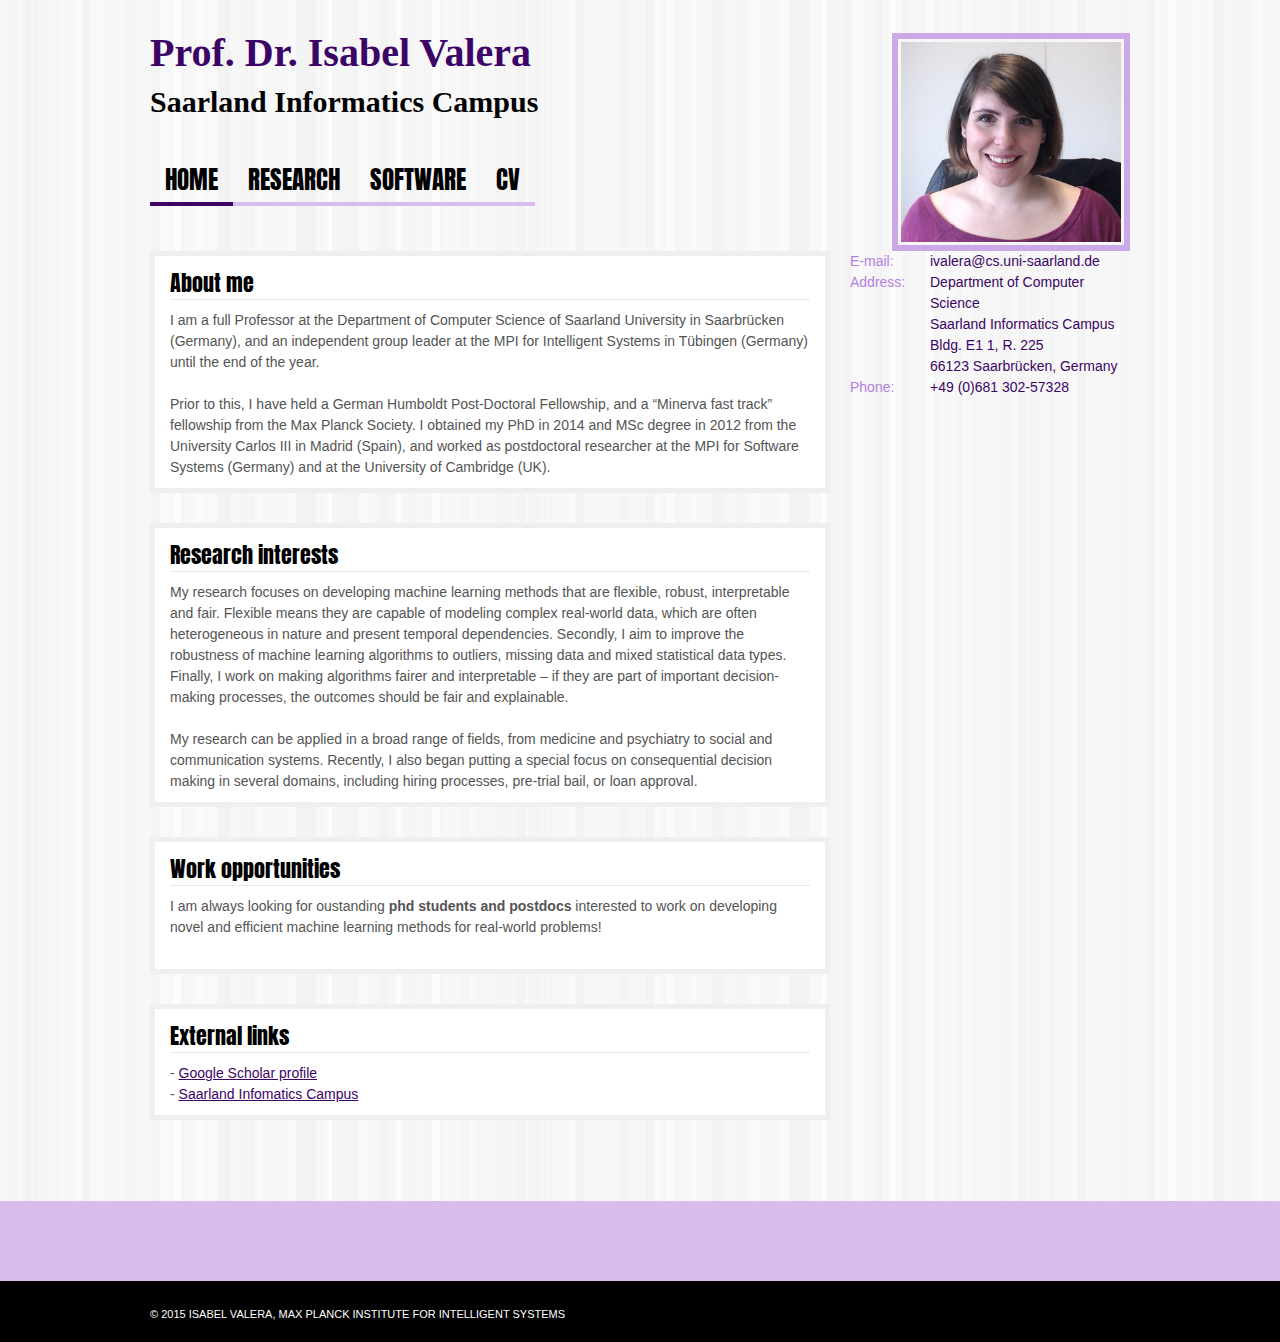
==== commit 40d018ba: "Update index.html" ====
--- a/index.html
+++ b/index.html
@@ -30,14 +30,14 @@
 				</a>
 	      		<span class="site-title">
 					<a href="http://localhost/isaWp">
-                        Prof. Dr. Isabel Valera
+                       Isabel Valera
 					</a>
 				</span>
 	      		<span class="site-description">Saarland Informatics Campus</span>
 	      	</div><!-- /#logo -->
 			<div id="descripcion" class="nav" style="margin-top:5px;">
-				<h1 style="font-size:40px;color:#3B0466">Isabel Valera</h1><br/>
-				<h1>Saarlan Informatics Campus </br></br></h1>
+                <h1 style="font-size:40px;color:#3B0466"> Prof. Dr. Isabel Valera</h1><br/>
+				<h1>Saarland Informatics Campus </br></br></h1>
 			</div>
 			<div id="pagenav" class="nav fl">
 				<ul>
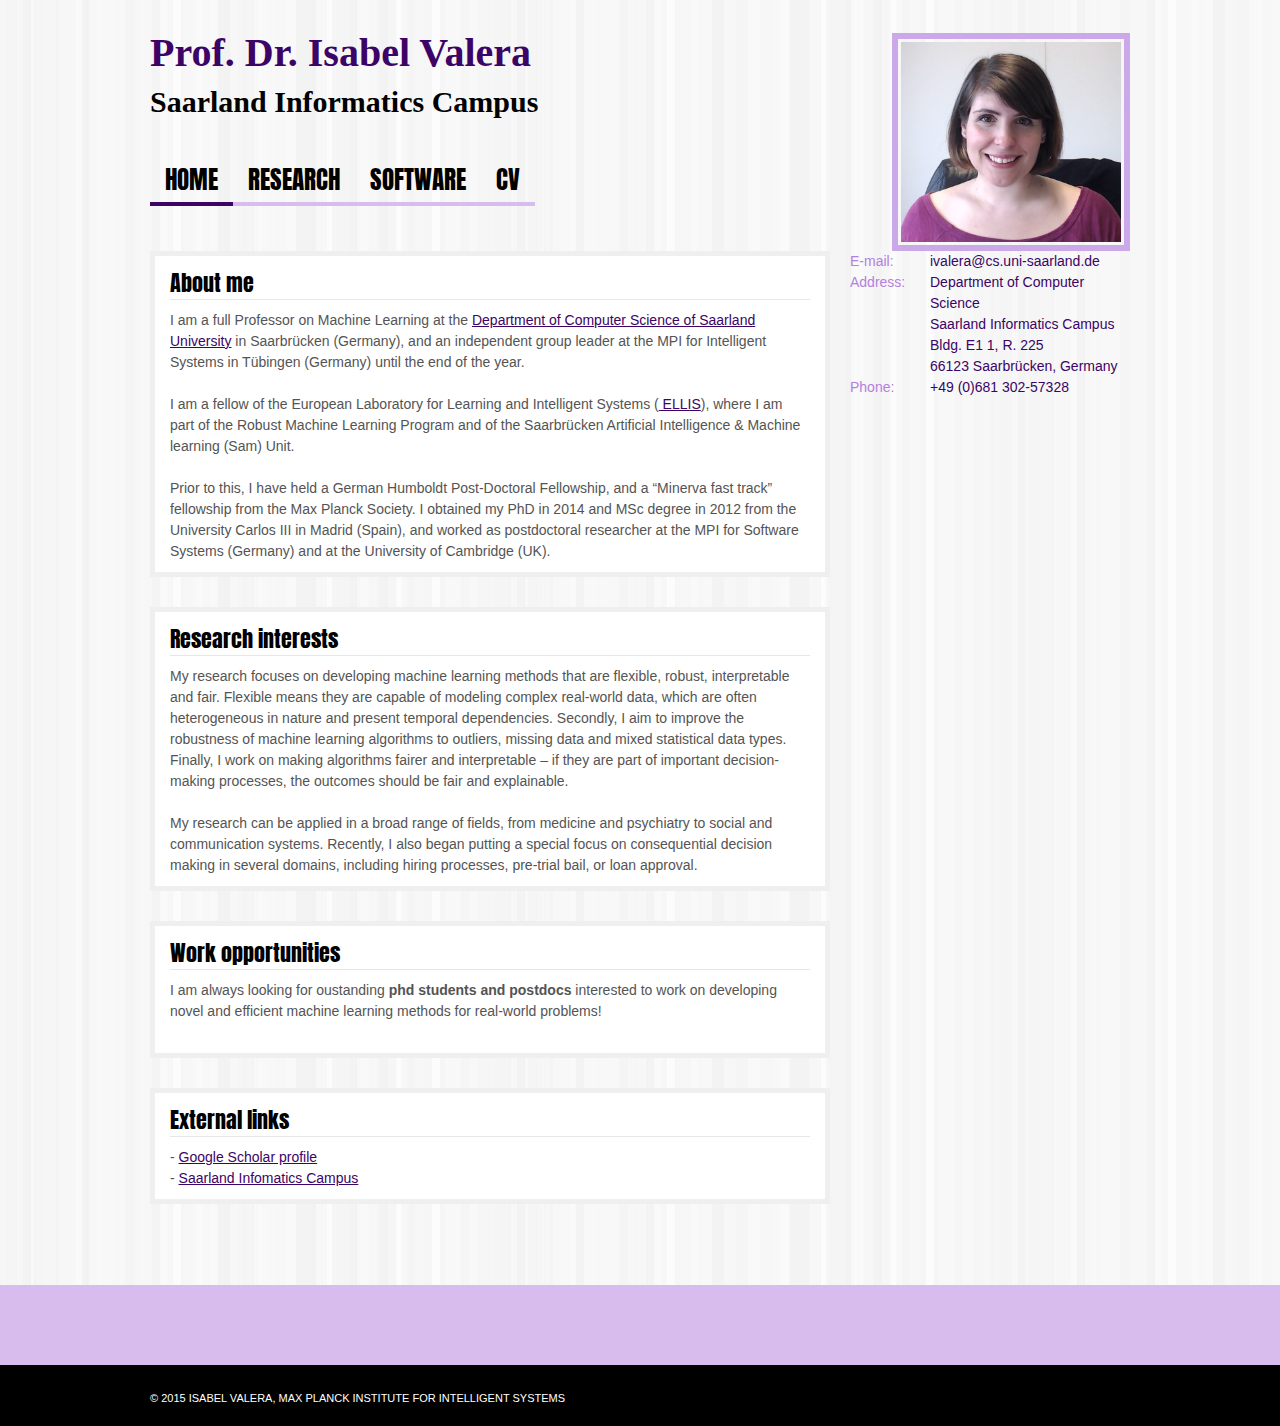
==== commit d69b60eb: "Update index.html" ====
--- a/index.html
+++ b/index.html
@@ -99,7 +99,10 @@
 			<div id="main" class="col-left">
 				<div class="post">
 					<h2 class="title">About me</h2>	
-                    I am a full Professor at the Department of Computer Science of Saarland University in Saarbrücken (Germany), and an independent group leader at the MPI for Intelligent Systems in Tübingen (Germany) until the end of the year.
+                    I am a full Professor on Machine Learning at the <a href="https://saarland-informatics-campus.de/en/" > Department of Computer Science of Saarland University</a> in Saarbrücken (Germany), and an independent group leader at the MPI for Intelligent Systems in Tübingen (Germany) until the end of the year.
+                    
+                    </br></br>
+                    I am a fellow of the  European Laboratory for Learning and Intelligent Systems (<a href="https://ellis.eu/en" > ELLIS</a>), where I am part of the Robust Machine Learning Program and of the Saarbrücken Artificial Intelligence & Machine learning (Sam) Unit. 
                     
                     </br></br>
                     Prior to this, I have held a German Humboldt Post-Doctoral Fellowship, and a “Minerva fast track” fellowship from the Max Planck Society. I obtained my PhD in 2014 and MSc degree in 2012 from the University Carlos III in Madrid (Spain), and worked as postdoctoral researcher at the MPI for Software Systems (Germany) and at the University of Cambridge (UK).
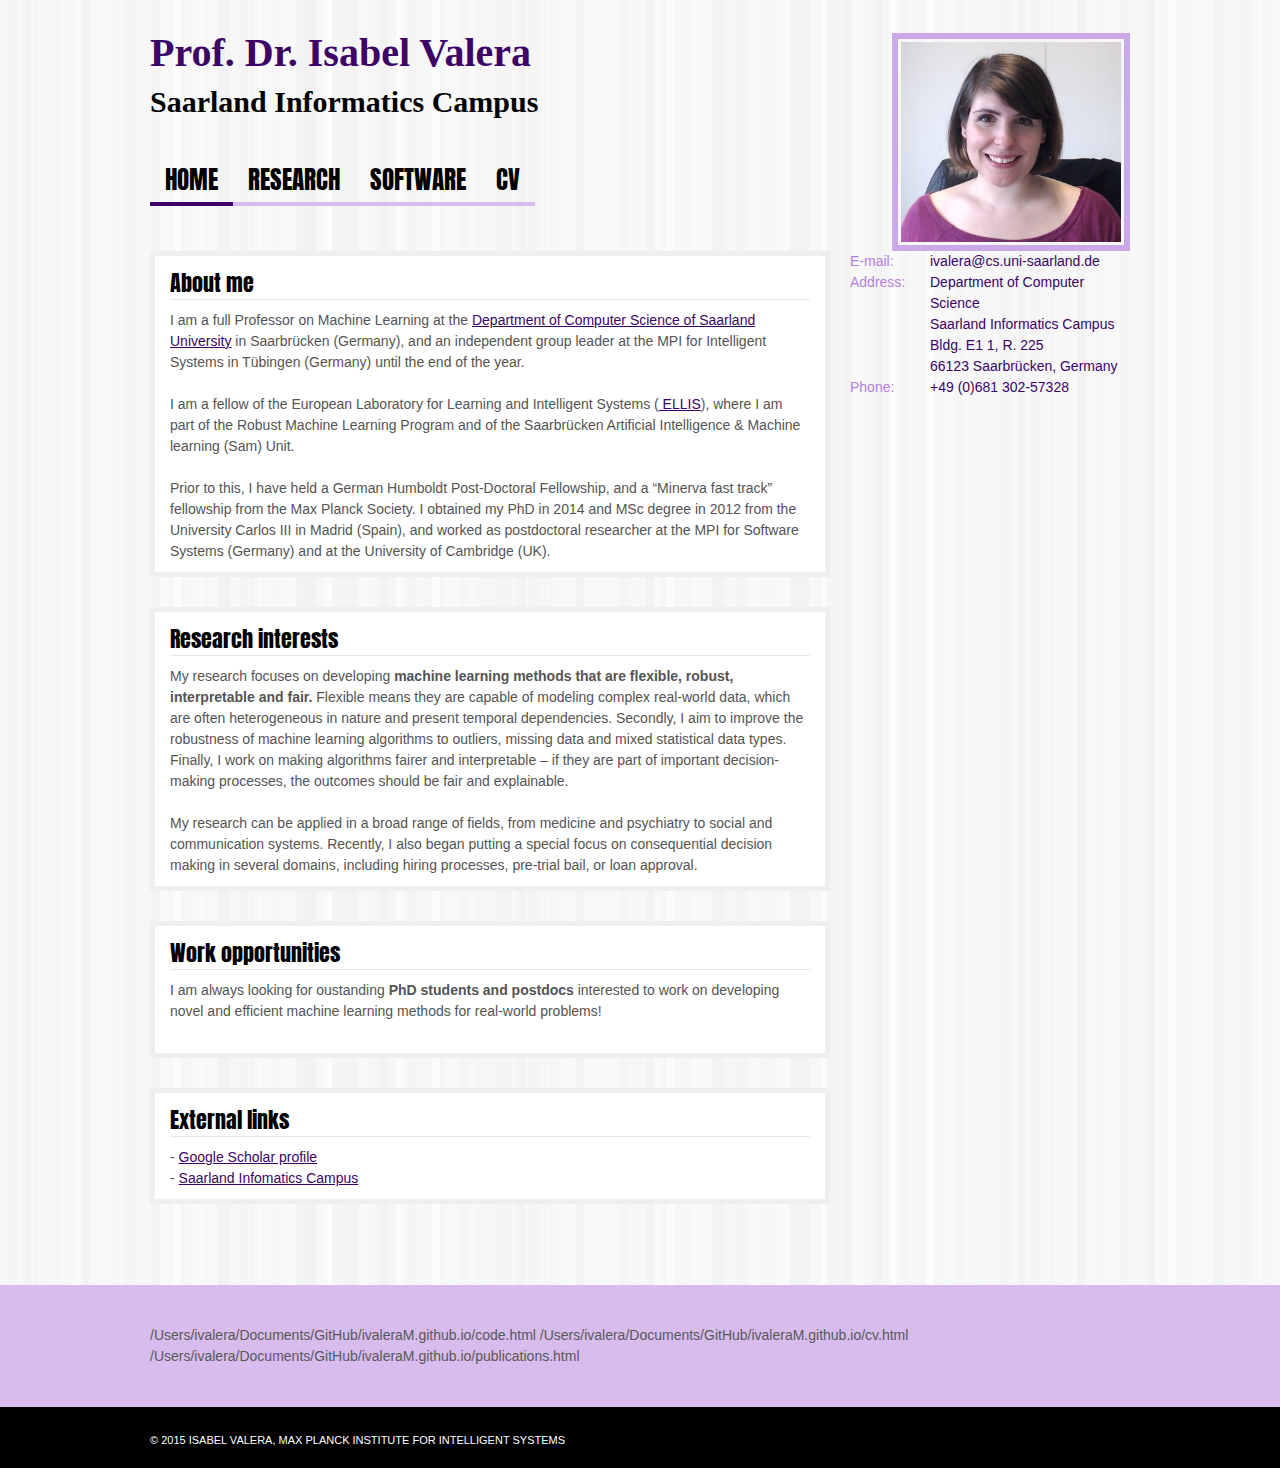
==== commit 2df1f35c: "website update" ====
--- a/index.html
+++ b/index.html
@@ -102,7 +102,7 @@
                     I am a full Professor on Machine Learning at the <a href="https://saarland-informatics-campus.de/en/" > Department of Computer Science of Saarland University</a> in Saarbrücken (Germany), and an independent group leader at the MPI for Intelligent Systems in Tübingen (Germany) until the end of the year.
                     
                     </br></br>
-                    I am a fellow of the  European Laboratory for Learning and Intelligent Systems (<a href="https://ellis.eu/en" > ELLIS</a>), where I am part of the Robust Machine Learning Program and of the Saarbrücken Artificial Intelligence & Machine learning (Sam) Unit. 
+                    I am a fellow of the  European Laboratory for Learning and Intelligent Systems (<a href="https://ellis.eu/en" > ELLIS</a>), where I am part of the Robust Machine Learning Program and of the Saarbrücken Artificial Intelligence & Machine learning (Sam) Unit.
                     
                     </br></br>
                     Prior to this, I have held a German Humboldt Post-Doctoral Fellowship, and a “Minerva fast track” fellowship from the Max Planck Society. I obtained my PhD in 2014 and MSc degree in 2012 from the University Carlos III in Madrid (Spain), and worked as postdoctoral researcher at the MPI for Software Systems (Germany) and at the University of Cambridge (UK).
@@ -112,7 +112,7 @@
 			<div id="main" class="col-left">
 				<div class="post">
 					<h2 class="title">Research interests</h2>
-                   My research focuses on developing machine learning methods that are flexible, robust, interpretable and fair. Flexible means they are capable of modeling complex real-world data, which are often heterogeneous in nature and present temporal dependencies. Secondly, I aim to improve the robustness of machine learning algorithms to outliers, missing data and mixed statistical data types. Finally, I work on making algorithms fairer and interpretable – if they are part of important decision-making processes, the outcomes should be fair and explainable.
+                   My research focuses on developing <b> machine learning methods that are flexible, robust, interpretable and fair. </b>  Flexible means they are capable of modeling complex real-world data, which are often heterogeneous in nature and present temporal dependencies. Secondly, I aim to improve the robustness of machine learning algorithms to outliers, missing data and mixed statistical data types. Finally, I work on making algorithms fairer and interpretable – if they are part of important decision-making processes, the outcomes should be fair and explainable.
                    
                    </br></br>
                    
@@ -130,10 +130,9 @@
             <div id="main" class="col-left">
                 <div class="post">
                     <h2 class="title">Work opportunities</h2>
-                    I am always looking for oustanding <b>phd students and postdocs</b> interested to work on developing novel and efficient machine learning methods for real-world problems!
+                    I am always looking for oustanding <b>PhD students and postdocs</b> interested to work on developing novel and efficient machine learning methods for real-world problems!
                     </br></br>
                     
-                    <!--To apply, send your application to Mara Cascianelli (mara.cascianelli@tuebingen.mpg.de).-->
                     
                 </div>
             </div>
@@ -176,7 +175,9 @@
 		<div id="extended-footer">
 			<div class="col-full">
 				<div class="block one">
-				</div><!-- /.block -->
+                </div><!-- /.block -->/Users/ivalera/Documents/GitHub/ivaleraM.github.io/code.html
+                /Users/ivalera/Documents/GitHub/ivaleraM.github.io/cv.html
+                /Users/ivalera/Documents/GitHub/ivaleraM.github.io/publications.html
 				<div class="block two">
 				</div><!-- /.block -->
 				<div class="block three">
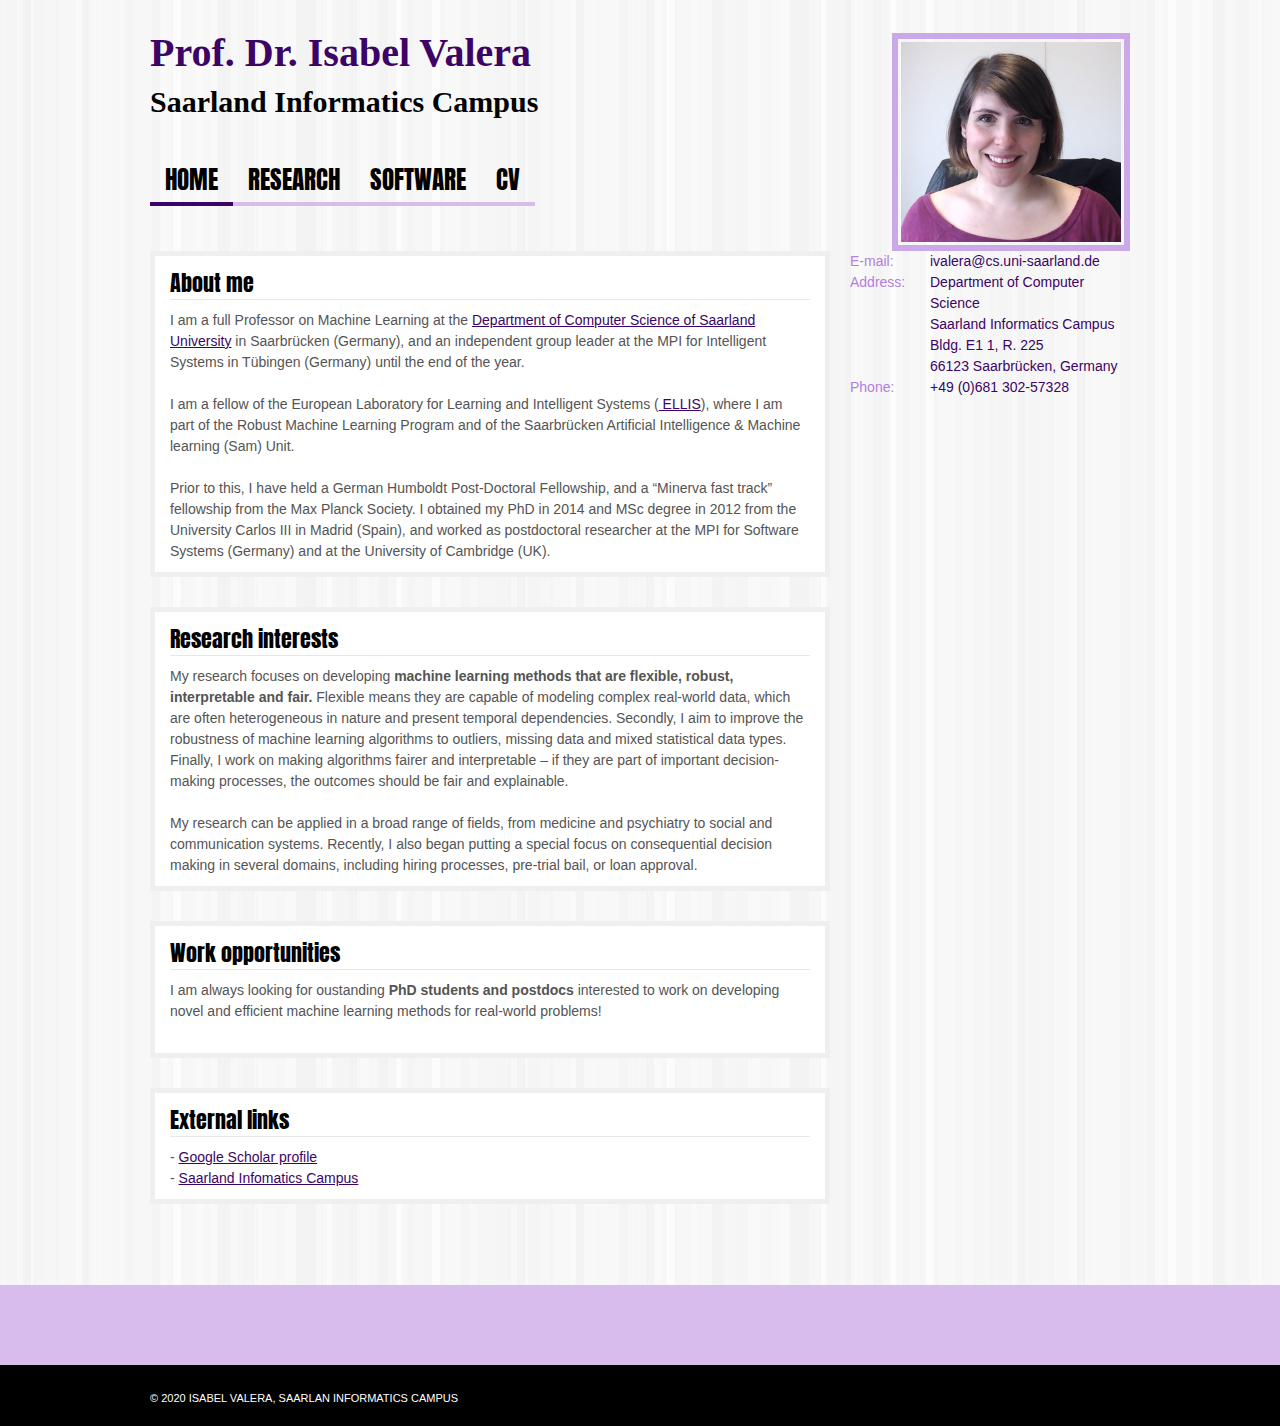
==== commit a45054de: "update copyright" ====
--- a/index.html
+++ b/index.html
@@ -175,9 +175,7 @@
 		<div id="extended-footer">
 			<div class="col-full">
 				<div class="block one">
-                </div><!-- /.block -->/Users/ivalera/Documents/GitHub/ivaleraM.github.io/code.html
-                /Users/ivalera/Documents/GitHub/ivaleraM.github.io/cv.html
-                /Users/ivalera/Documents/GitHub/ivaleraM.github.io/publications.html
+                </div><!-- /.block -->
 				<div class="block two">
 				</div><!-- /.block -->
 				<div class="block three">
@@ -188,7 +186,7 @@
 		<div id="footer">
 			<div class="col-full">
 				<div id="copyright" class="col-left">
-					<p>&copy; 2015 Isabel Valera, Max Planck Institute for Intelligent Systems</p>
+					<p>&copy; 2020 Isabel Valera, Saarlan Informatics Campus</p>
 				</div>			
 				<div id="credit" class="col-right">
 				</div>
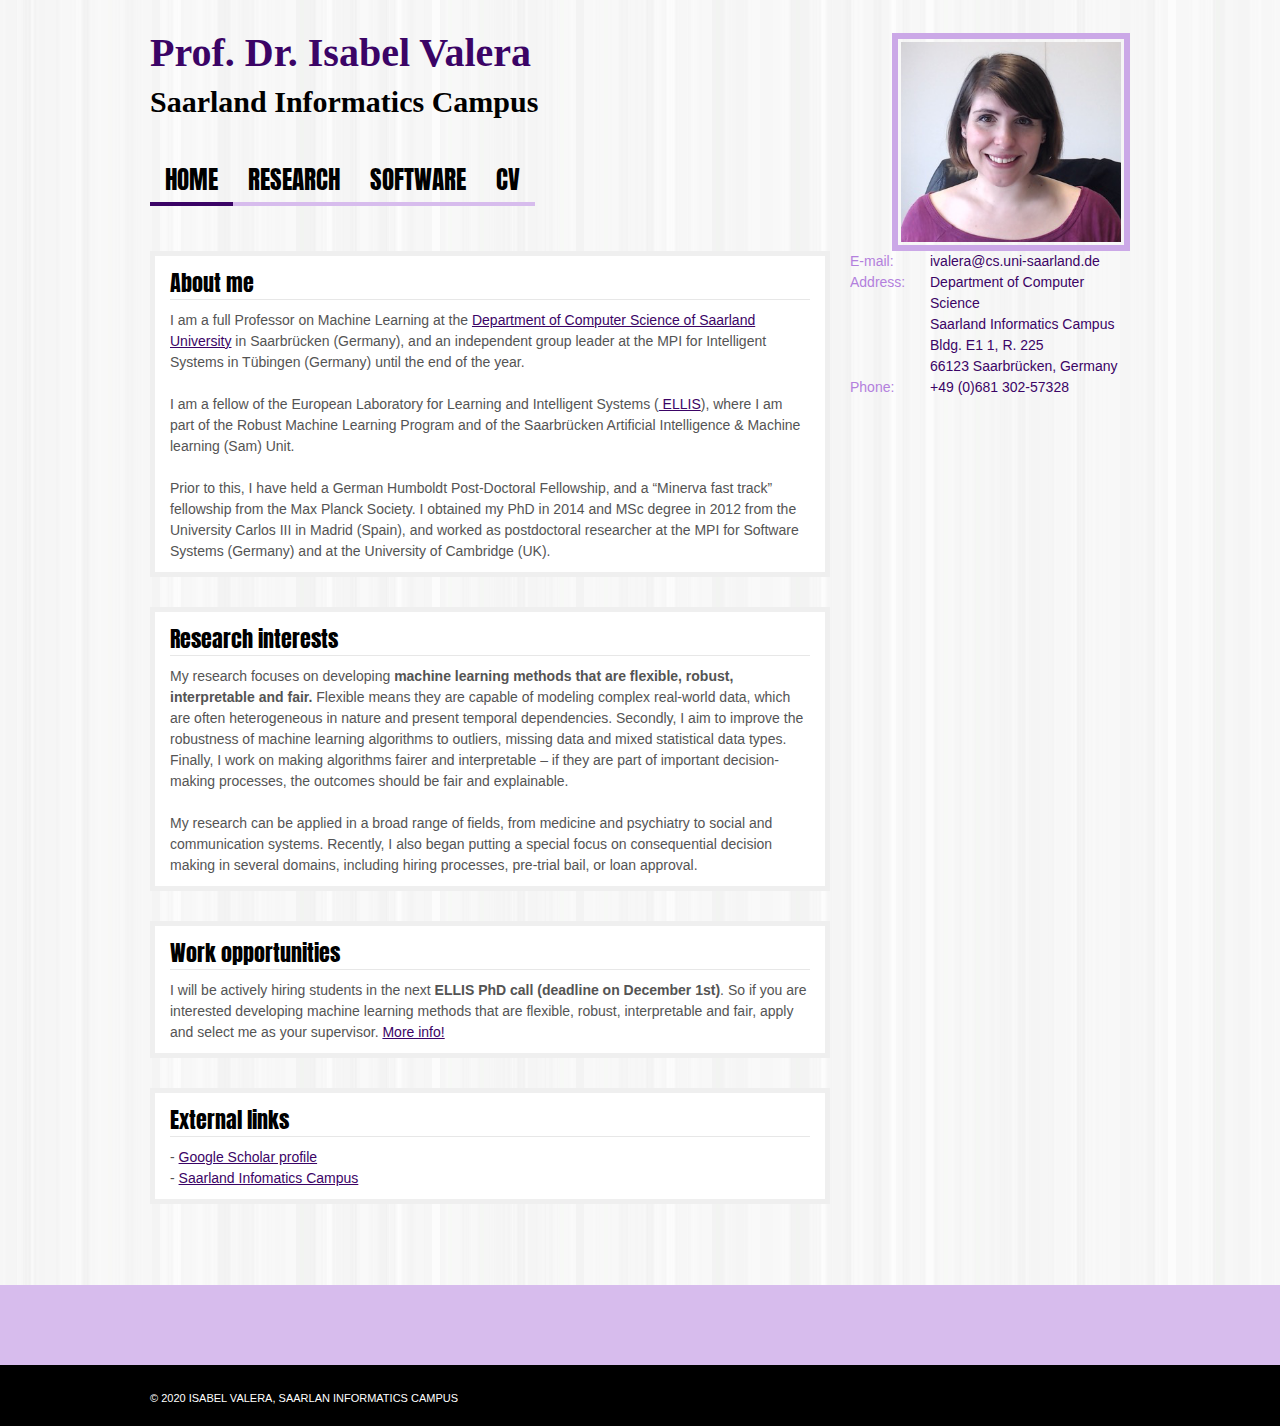
==== commit f340febd: "ellis call" ====
--- a/index.html
+++ b/index.html
@@ -130,8 +130,10 @@
             <div id="main" class="col-left">
                 <div class="post">
                     <h2 class="title">Work opportunities</h2>
-                    I am always looking for oustanding <b>PhD students and postdocs</b> interested to work on developing novel and efficient machine learning methods for real-world problems!
-                    </br></br>
+                    I will be actively hiring students in the next <b>ELLIS PhD call (deadline on December 1st)</b>. So if you are interested developing machine learning methods that are flexible, robust, interpretable and fair, apply and select me as your supervisor. <a href=" https://ellis.eu/news/ellis-phd-program-call-for-applications" >More info!</a></br>
+                    
+                    <!-- I am always looking for oustanding <b>PhD students and postdocs</b> interested to work on developing novel and efficient machine learning methods for real-world problems! </br></br> -->
+                    
                     
                     
                 </div>
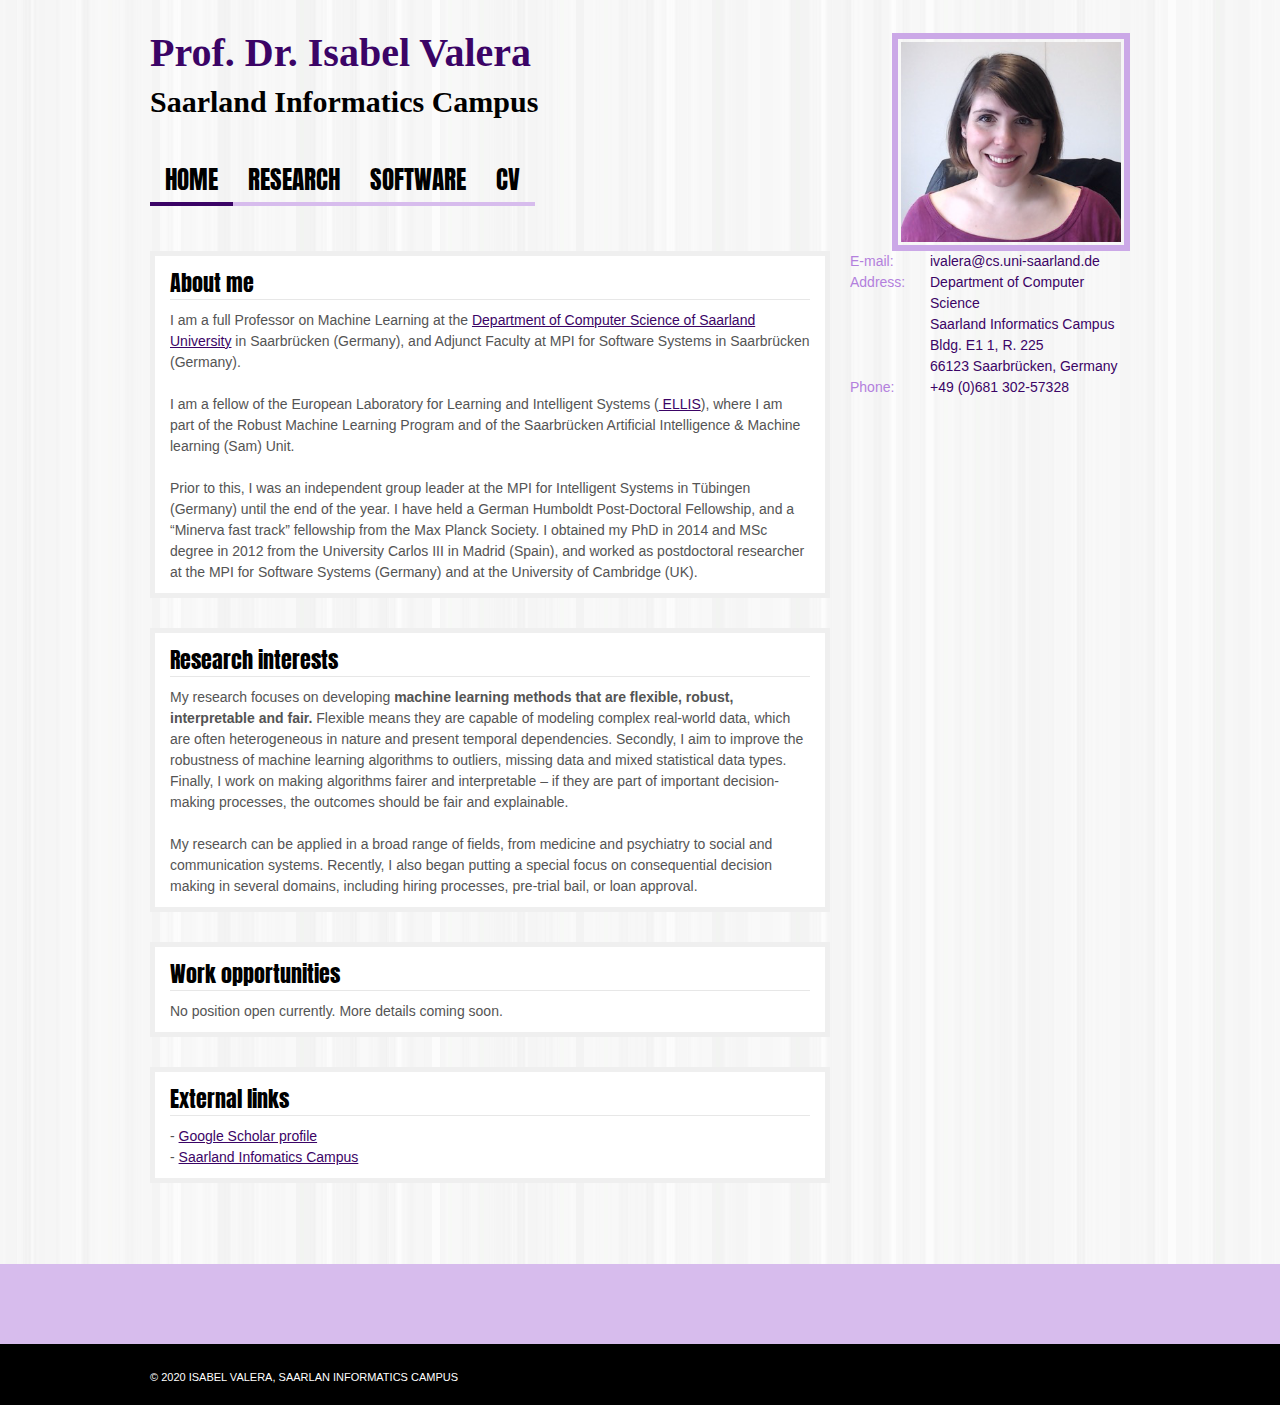
==== commit d6cbcaf0: "Rename Index.html to index.html" ====
--- a/index.html
+++ b/index.html
@@ -1,69 +1,69 @@
 <!DOCTYPE html PUBLIC "-//W3C//DTD XHTML 1.0 Transitional//EN" "http://www.w3.org/TR/xhtml1/DTD/xhtml1-transitional.dtd">
 <html xmlns="http://www.w3.org/1999/xhtml">
 <head profile="http://gmpg.org/xfn/11">
-	<title>Isabel Valera</title>
-	<meta http-equiv="Content-Type" content="text/html; charset=UTF-8" />
-	<meta name="robots" content="index, follow" />
-	<link rel="stylesheet" type="text/css" href="css/style.css" media="screen" />
-	<!-- Alt Stylesheet -->
-	<link href="css/purple.css" rel="stylesheet" type="text/css" />
-	<!-- Custom Favicon -->
-	<link rel="shortcut icon" href="images/cropped-isabel1-300x194.jpg"/>
-	<link href="css/shortcodes.css" rel="stylesheet" type="text/css" />
-	<!-- Custom Stylesheet -->
-	<link href="css/custom.css" rel="stylesheet" type="text/css" />
-	<style type="text/css" media="screen">
-		html { margin-top: 28px !important; }
-		* html body { margin-top: 28px !important; }
-	</style>
-	<link href="http://fonts.googleapis.com/css?family=Anton" rel="stylesheet" type="text/css" />
+    <title>Isabel Valera</title>
+    <meta http-equiv="Content-Type" content="text/html; charset=UTF-8" />
+    <meta name="robots" content="index, follow" />
+    <link rel="stylesheet" type="text/css" href="css/style.css" media="screen" />
+    <!-- Alt Stylesheet -->
+    <link href="css/purple.css" rel="stylesheet" type="text/css" />
+    <!-- Custom Favicon -->
+    <link rel="shortcut icon" href="images/cropped-isabel1-300x194.jpg"/>
+    <link href="css/shortcodes.css" rel="stylesheet" type="text/css" />
+    <!-- Custom Stylesheet -->
+    <link href="css/custom.css" rel="stylesheet" type="text/css" />
+    <style type="text/css" media="screen">
+        html { margin-top: 28px !important; }
+        * html body { margin-top: 28px !important; }
+    </style>
+    <link href="http://fonts.googleapis.com/css?family=Anton" rel="stylesheet" type="text/css" />
 </head>
 <body class="single single-post postid-48 single-format-standard logged-in admin-bar no-customize-support chrome">
-	<?html
+    <?html
 
 ?>
-	<div id="container">
-		<div id="header" class="col-full">
-			<div id="logo" class="fr">
-				<a href="#" title="Isabel Valera, Max Planck Institute for Intelligent Systems">
-					<img class="title" style="border:6px solid #CBA8E7;padding:3px" width="220px" src="images/IsaWeb.png" alt="Isabel Valera" />
-				</a>
-	      		<span class="site-title">
-					<a href="http://localhost/isaWp">
+    <div id="container">
+        <div id="header" class="col-full">
+            <div id="logo" class="fr">
+                <a href="#" title="Isabel Valera, Max Planck Institute for Intelligent Systems">
+                    <img class="title" style="border:6px solid #CBA8E7;padding:3px" width="220px" src="images/IsaWeb.png" alt="Isabel Valera" />
+                </a>
+                  <span class="site-title">
+                    <a href="http://localhost/isaWp">
                        Isabel Valera
-					</a>
-				</span>
-	      		<span class="site-description">Saarland Informatics Campus</span>
-	      	</div><!-- /#logo -->
-			<div id="descripcion" class="nav" style="margin-top:5px;">
+                    </a>
+                </span>
+                  <span class="site-description">Saarland Informatics Campus</span>
+              </div><!-- /#logo -->
+            <div id="descripcion" class="nav" style="margin-top:5px;">
                 <h1 style="font-size:40px;color:#3B0466"> Prof. Dr. Isabel Valera</h1><br/>
-				<h1>Saarland Informatics Campus </br></br></h1>
-			</div>
-			<div id="pagenav" class="nav fl">
-				<ul>
-					<li class="b page_item current_page_item">
-						<a href="https://ivaleram.github.io/">Home</a>
-					</li>
-					<li class="page_item page-item-8">
-						<a href="https://ivaleram.github.io/publications.html">Research</a>
-					</li>
+                <h1>Saarland Informatics Campus </br></br></h1>
+            </div>
+            <div id="pagenav" class="nav fl">
+                <ul>
+                    <li class="b page_item current_page_item">
+                        <a href="https://ivaleram.github.io/">Home</a>
+                    </li>
+                    <li class="page_item page-item-8">
+                        <a href="https://ivaleram.github.io/publications.html">Research</a>
+                    </li>
                     <li class="page_item page-item-8">
                         <a href="https://ivaleram.github.io/code.html">Software</a>
                     </li>
-					<li class="page_item page-item-44">
-						<a href="https://ivaleram.github.io/cv.html">CV</a>
-					</li>
-		    	</ul>
-	    	</div><!-- /#pagenav -->       
-		</div>
-		<div id="content" class="col-full">
-			<div id="sidebar" class="col-right">
-				<div id="search_main" class="widget">
-					<table class="tablePurple">
-						<col style="width:80px"></col>
-						<col style="width:200px"></col>
-						
-						<tbody>
+                    <li class="page_item page-item-44">
+                        <a href="https://ivaleram.github.io/cv.html">CV</a>
+                    </li>
+                </ul>
+            </div><!-- /#pagenav -->
+        </div>
+        <div id="content" class="col-full">
+            <div id="sidebar" class="col-right">
+                <div id="search_main" class="widget">
+                    <table class="tablePurple">
+                        <col style="width:80px"></col>
+                        <col style="width:200px"></col>
+                        
+                        <tbody>
                             <tr>
                                 <td class="celdaClara">
                                     E-mail:
@@ -81,7 +81,7 @@
                                     Saarland Informatics Campus</br>
                                     Bldg. E1 1, R. 225</br>
                                     66123 Saarbrücken, Germany
-                                </td>								
+                                </td>
                             </tr>
                             <tr>
                                 <td class="celdaClara">
@@ -89,110 +89,109 @@
                                 </td>
                                 <td class="celdaOscura">
                                     +49 (0)681 302-57328
-                                </td>	
-															
-							</tr>
-						</tbody>
-					</table>
-				</div>
-			</div>
-			<div id="main" class="col-left">
-				<div class="post">
-					<h2 class="title">About me</h2>	
-                    I am a full Professor on Machine Learning at the <a href="https://saarland-informatics-campus.de/en/" > Department of Computer Science of Saarland University</a> in Saarbrücken (Germany), and an independent group leader at the MPI for Intelligent Systems in Tübingen (Germany) until the end of the year.
+                                </td>
+                                                            
+                            </tr>
+                        </tbody>
+                    </table>
+                </div>
+            </div>
+            <div id="main" class="col-left">
+                <div class="post">
+                    <h2 class="title">About me</h2>
+                    I am a full Professor on Machine Learning at the <a href="https://saarland-informatics-campus.de/en/" > Department of Computer Science of Saarland University</a> in Saarbrücken (Germany), and Adjunct Faculty at MPI for Software Systems in Saarbrücken (Germany).
                     
                     </br></br>
                     I am a fellow of the  European Laboratory for Learning and Intelligent Systems (<a href="https://ellis.eu/en" > ELLIS</a>), where I am part of the Robust Machine Learning Program and of the Saarbrücken Artificial Intelligence & Machine learning (Sam) Unit.
                     
                     </br></br>
-                    Prior to this, I have held a German Humboldt Post-Doctoral Fellowship, and a “Minerva fast track” fellowship from the Max Planck Society. I obtained my PhD in 2014 and MSc degree in 2012 from the University Carlos III in Madrid (Spain), and worked as postdoctoral researcher at the MPI for Software Systems (Germany) and at the University of Cambridge (UK).
+                    Prior to this, I was an independent group leader at the MPI for Intelligent Systems in Tübingen (Germany) until the end of the year. I have held a German Humboldt Post-Doctoral Fellowship, and a “Minerva fast track” fellowship from the Max Planck Society. I obtained my PhD in 2014 and MSc degree in 2012 from the University Carlos III in Madrid (Spain), and worked as postdoctoral researcher at the MPI for Software Systems (Germany) and at the University of Cambridge (UK).
                     
-				</div>	
-			</div>			
-			<div id="main" class="col-left">
-				<div class="post">
-					<h2 class="title">Research interests</h2>
+                </div>
+            </div>
+            <div id="main" class="col-left">
+                <div class="post">
+                    <h2 class="title">Research interests</h2>
                    My research focuses on developing <b> machine learning methods that are flexible, robust, interpretable and fair. </b>  Flexible means they are capable of modeling complex real-world data, which are often heterogeneous in nature and present temporal dependencies. Secondly, I aim to improve the robustness of machine learning algorithms to outliers, missing data and mixed statistical data types. Finally, I work on making algorithms fairer and interpretable – if they are part of important decision-making processes, the outcomes should be fair and explainable.
                    
                    </br></br>
                    
                    My research can be applied in a broad range of fields, from medicine and psychiatry to social and communication systems. Recently, I also began putting a special focus on consequential decision making in several domains, including hiring processes, pre-trial bail, or loan approval.
                     
-					<!--My research turns around the development of general machine learning methods that leverage the availability of data to solve real-world problems. In particular, I have three main goals in my research: i) capturing complex real-world phenomena, which often involve being able to ii) handle time-dependent, unstructured and heterogeneous data, and iii) provide interpretable results that allow us to better understand these phenomena, i.e., to include humans in the loop.
+                    <!--My research turns around the development of general machine learning methods that leverage the availability of data to solve real-world problems. In particular, I have three main goals in my research: i) capturing complex real-world phenomena, which often involve being able to ii) handle time-dependent, unstructured and heterogeneous data, and iii) provide interpretable results that allow us to better understand these phenomena, i.e., to include humans in the loop.
 </br></br>
 I have extensive expertise in probabilistic modeling, including Bayesian nonparametric models, as well as discrete- and continuous-time models such as HMMs and temporal point processes, respectively. My learning approaches include approximate Bayesian inference, e.g., Monte Carlo and variational methods, as well as convex optimization. I am interested in diverse applications which range from bioengineering and psychiatry to social and communication systems.
-
-	-->
-					
-				</div>	
-			</div>
+    -->
+                    
+                </div>
+            </div>
             
             <div id="main" class="col-left">
                 <div class="post">
                     <h2 class="title">Work opportunities</h2>
-                    I will be actively hiring students in the next <b>ELLIS PhD call (deadline on December 1st)</b>. So if you are interested developing machine learning methods that are flexible, robust, interpretable and fair, apply and select me as your supervisor. <a href=" https://ellis.eu/news/ellis-phd-program-call-for-applications" >More info!</a></br>
+                    <!-- I will be actively hiring students in the next <b>ELLIS PhD call (deadline on December 1st)</b>. So if you are interested developing machine learning methods that are flexible, robust, interpretable and fair, apply and select me as your supervisor. <a href=" https://ellis.eu/news/ellis-phd-program-call-for-applications" >More info!</a></br>
+                    -->
                     
                     <!-- I am always looking for oustanding <b>PhD students and postdocs</b> interested to work on developing novel and efficient machine learning methods for real-world problems! </br></br> -->
-                    
-                    
+                   No position open currently. More details coming soon.
                     
                 </div>
             </div>
             
-			<!-- <div id="main" class="col-left">
-				<div class="post">
-					<h2 class="title">Ongoing Papers</h2>
-										
-					I. Valera, F. J. R. Ruiz, P. M. Olmos, C. Blanco and F. Perez-Cruz. <b>"Infinite Continuous Feature Model for Psychiatric Comorbidity Analysis”. </b>
-					Submitted to IEEE Transactions on Signal Processing, 2014. </br></br> 
-											
-					I. Valera, F. J. R. Ruiz and F. Perez-Cruz.  <b>"An Infinite Factorial Unbounded-State HMM for Blind Multiuser Channel Estimation"</b>. 
-					Submitted to IEEE Transactions on Signal Processing, 2013.</br></br>
-					
-					I. Valera, F. J. R. Ruiz and F. Perez-Cruz. <b>"Infinite Factorial Unbounded-State Hidden Markov Model"</b>. Submitted to IEEE 
-					Transaction on Pattern Analysis and Machine Intelligence, 2013.</br></br> 
-				</div>	
-			</div>
-			
-			<!-- <div id="main" class="col-left">
-				<div class="post">
-					<h2 class="title">Latest news</h2>						
-					- THESIS IN PROGRESS!!!</br>
-				</div>	
-			</div> -->
-			<div id="main" class="col-left">
-				<div class="post">
-					<h2 class="title">External links</h2>
-					 - <a href="http://scholar.google.es/citations?user=cpdQqpsAAAAJ&hl=es" >Google Scholar profile</a></br>
-					  <!--- <a href="http://learning.eng.cam.ac.uk/Public/">Computational and Biological Learning Lab at University of Cambridge</a></br>
-					 - <a href="https://www.mpi-sws.org/" >Max Planck Institute for Software Systems</a></br> -->
+            <!-- <div id="main" class="col-left">
+                <div class="post">
+                    <h2 class="title">Ongoing Papers</h2>
+                                        
+                    I. Valera, F. J. R. Ruiz, P. M. Olmos, C. Blanco and F. Perez-Cruz. <b>"Infinite Continuous Feature Model for Psychiatric Comorbidity Analysis”. </b>
+                    Submitted to IEEE Transactions on Signal Processing, 2014. </br></br>
+                                            
+                    I. Valera, F. J. R. Ruiz and F. Perez-Cruz.  <b>"An Infinite Factorial Unbounded-State HMM for Blind Multiuser Channel Estimation"</b>.
+                    Submitted to IEEE Transactions on Signal Processing, 2013.</br></br>
+                    
+                    I. Valera, F. J. R. Ruiz and F. Perez-Cruz. <b>"Infinite Factorial Unbounded-State Hidden Markov Model"</b>. Submitted to IEEE
+                    Transaction on Pattern Analysis and Machine Intelligence, 2013.</br></br>
+                </div>
+            </div>
+            
+            <!-- <div id="main" class="col-left">
+                <div class="post">
+                    <h2 class="title">Latest news</h2>
+                    - THESIS IN PROGRESS!!!</br>
+                </div>
+            </div> -->
+            <div id="main" class="col-left">
+                <div class="post">
+                    <h2 class="title">External links</h2>
+                     - <a href="http://scholar.google.es/citations?user=cpdQqpsAAAAJ&hl=es" >Google Scholar profile</a></br>
+                      <!--- <a href="http://learning.eng.cam.ac.uk/Public/">Computational and Biological Learning Lab at University of Cambridge</a></br>
+                     - <a href="https://www.mpi-sws.org/" >Max Planck Institute for Software Systems</a></br> -->
                      - <a href="https://saarland-informatics-campus.de/en/" >Saarland Infomatics Campus</a></br>
-                    			 
-				</div>	
-			</div>
-			
-			<div class="fix"></div>
-						
-		</div>	
-		<div id="extended-footer">
-			<div class="col-full">
-				<div class="block one">
+                                 
+                </div>
+            </div>
+            
+            <div class="fix"></div>
+                        
+        </div>
+        <div id="extended-footer">
+            <div class="col-full">
+                <div class="block one">
                 </div><!-- /.block -->
-				<div class="block two">
-				</div><!-- /.block -->
-				<div class="block three">
-				</div><!-- /.block -->
-			</div><!-- /.col-full -->
-		</div><!-- /#extended-footer -->
+                <div class="block two">
+                </div><!-- /.block -->
+                <div class="block three">
+                </div><!-- /.block -->
+            </div><!-- /.col-full -->
+        </div><!-- /#extended-footer -->
 
-		<div id="footer">
-			<div class="col-full">
-				<div id="copyright" class="col-left">
-					<p>&copy; 2020 Isabel Valera, Saarlan Informatics Campus</p>
-				</div>			
-				<div id="credit" class="col-right">
-				</div>
-			</div><!-- /.col-full -->
-		</div><!-- /#footer -->	
-	</div>
+        <div id="footer">
+            <div class="col-full">
+                <div id="copyright" class="col-left">
+                    <p>&copy; 2020 Isabel Valera, Saarlan Informatics Campus</p>
+                </div>
+                <div id="credit" class="col-right">
+                </div>
+            </div><!-- /.col-full -->
+        </div><!-- /#footer -->
+    </div>
 </body>
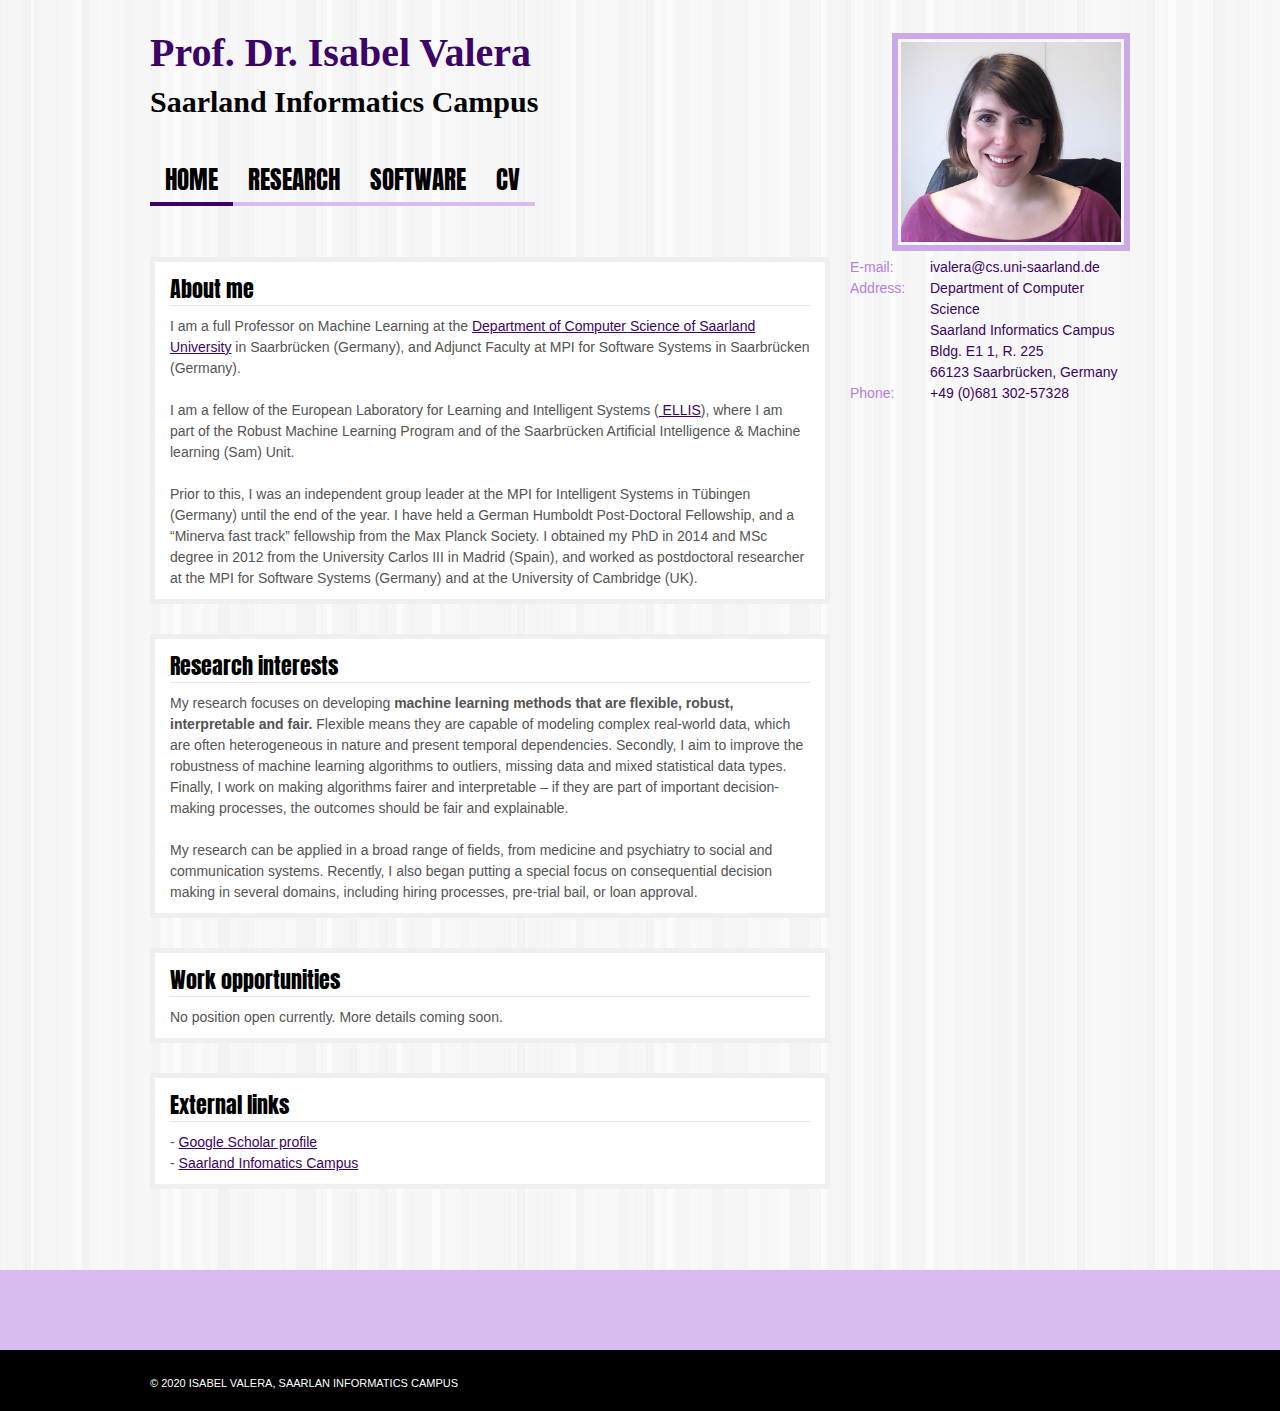
==== commit 6e9c4846: "Merge branch 'master' of https://github.com/ivaleraM/ivaleraM.github.io" ====
--- a/index.html
+++ b/index.html
@@ -1,6 +1,7 @@
-<!DOCTYPE html PUBLIC "-//W3C//DTD XHTML 1.0 Transitional//EN" "http://www.w3.org/TR/xhtml1/DTD/xhtml1-transitional.dtd">
-<html xmlns="http://www.w3.org/1999/xhtml">
-<head profile="http://gmpg.org/xfn/11">
+<!DOCTYPE html>
+<html>
+<head>
+    <meta charset="UTF-8">
     <title>Isabel Valera</title>
     <meta http-equiv="Content-Type" content="text/html; charset=UTF-8" />
     <meta name="robots" content="index, follow" />
